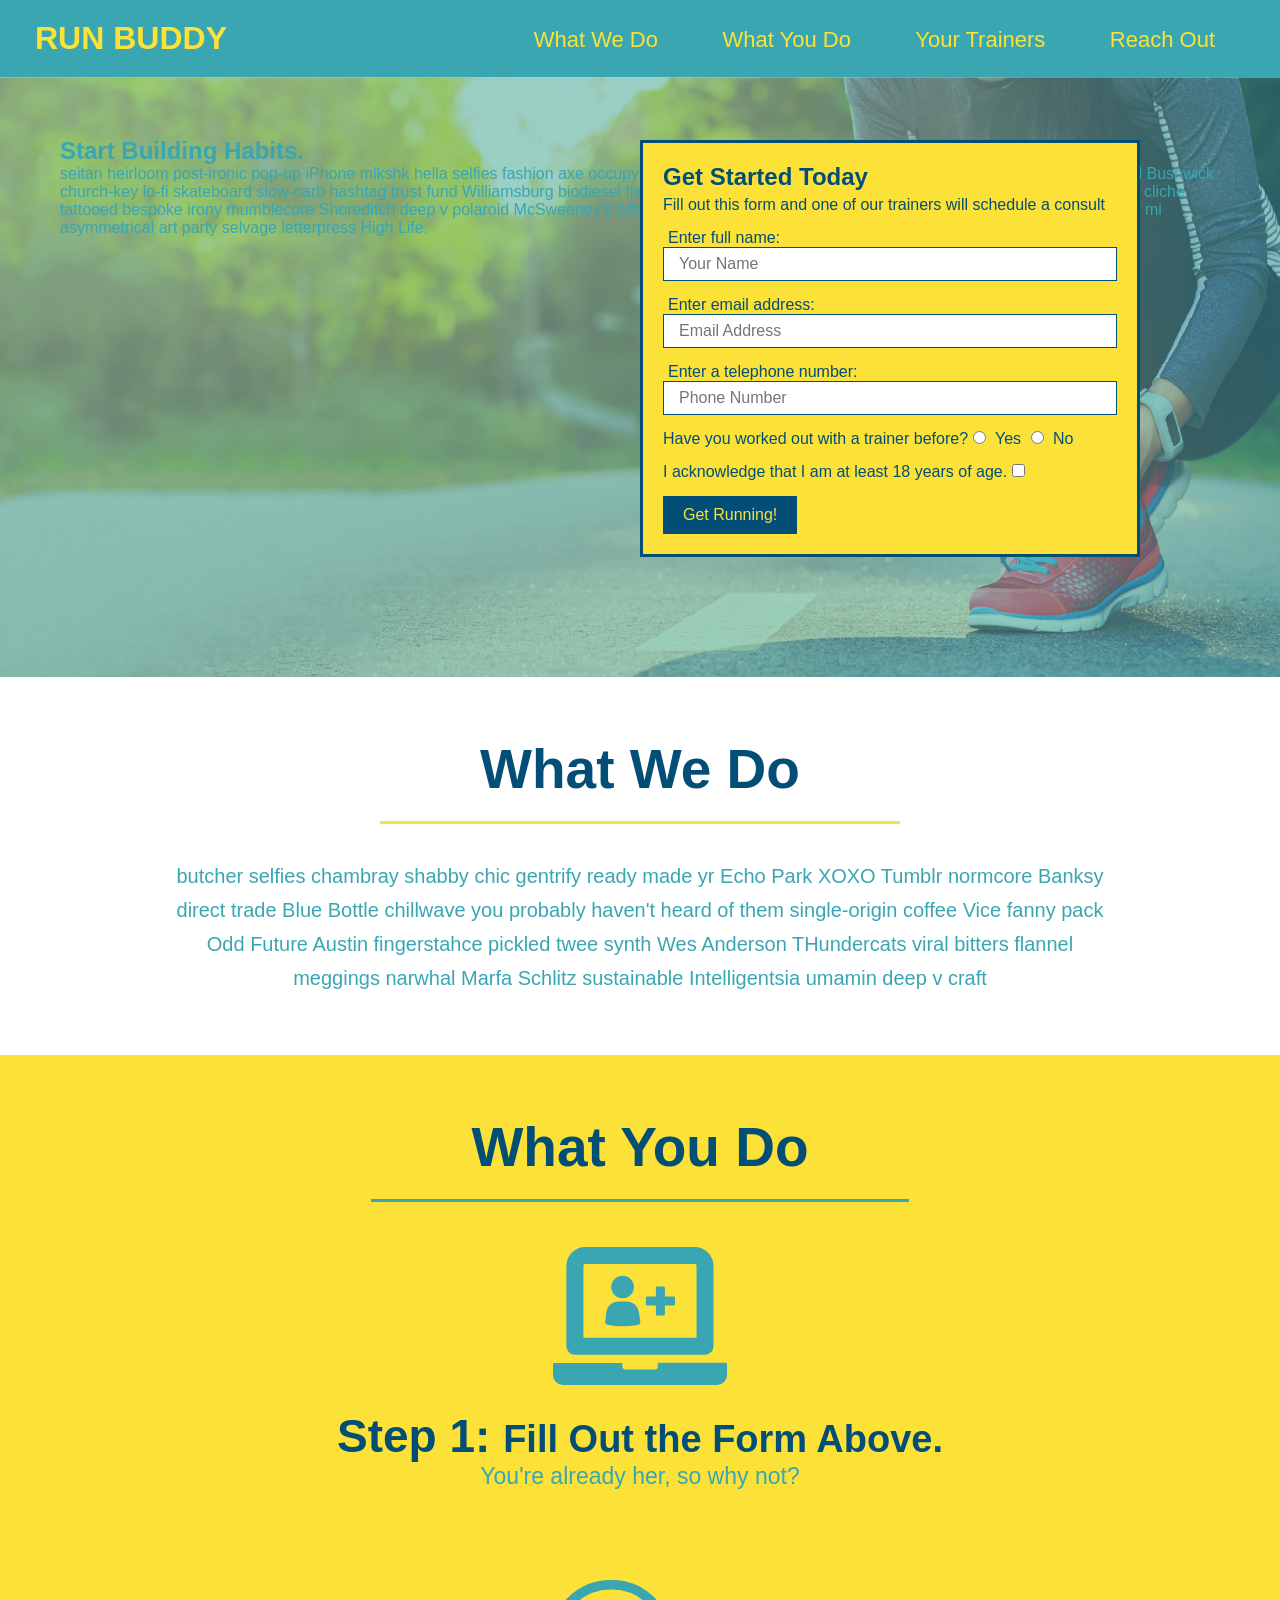
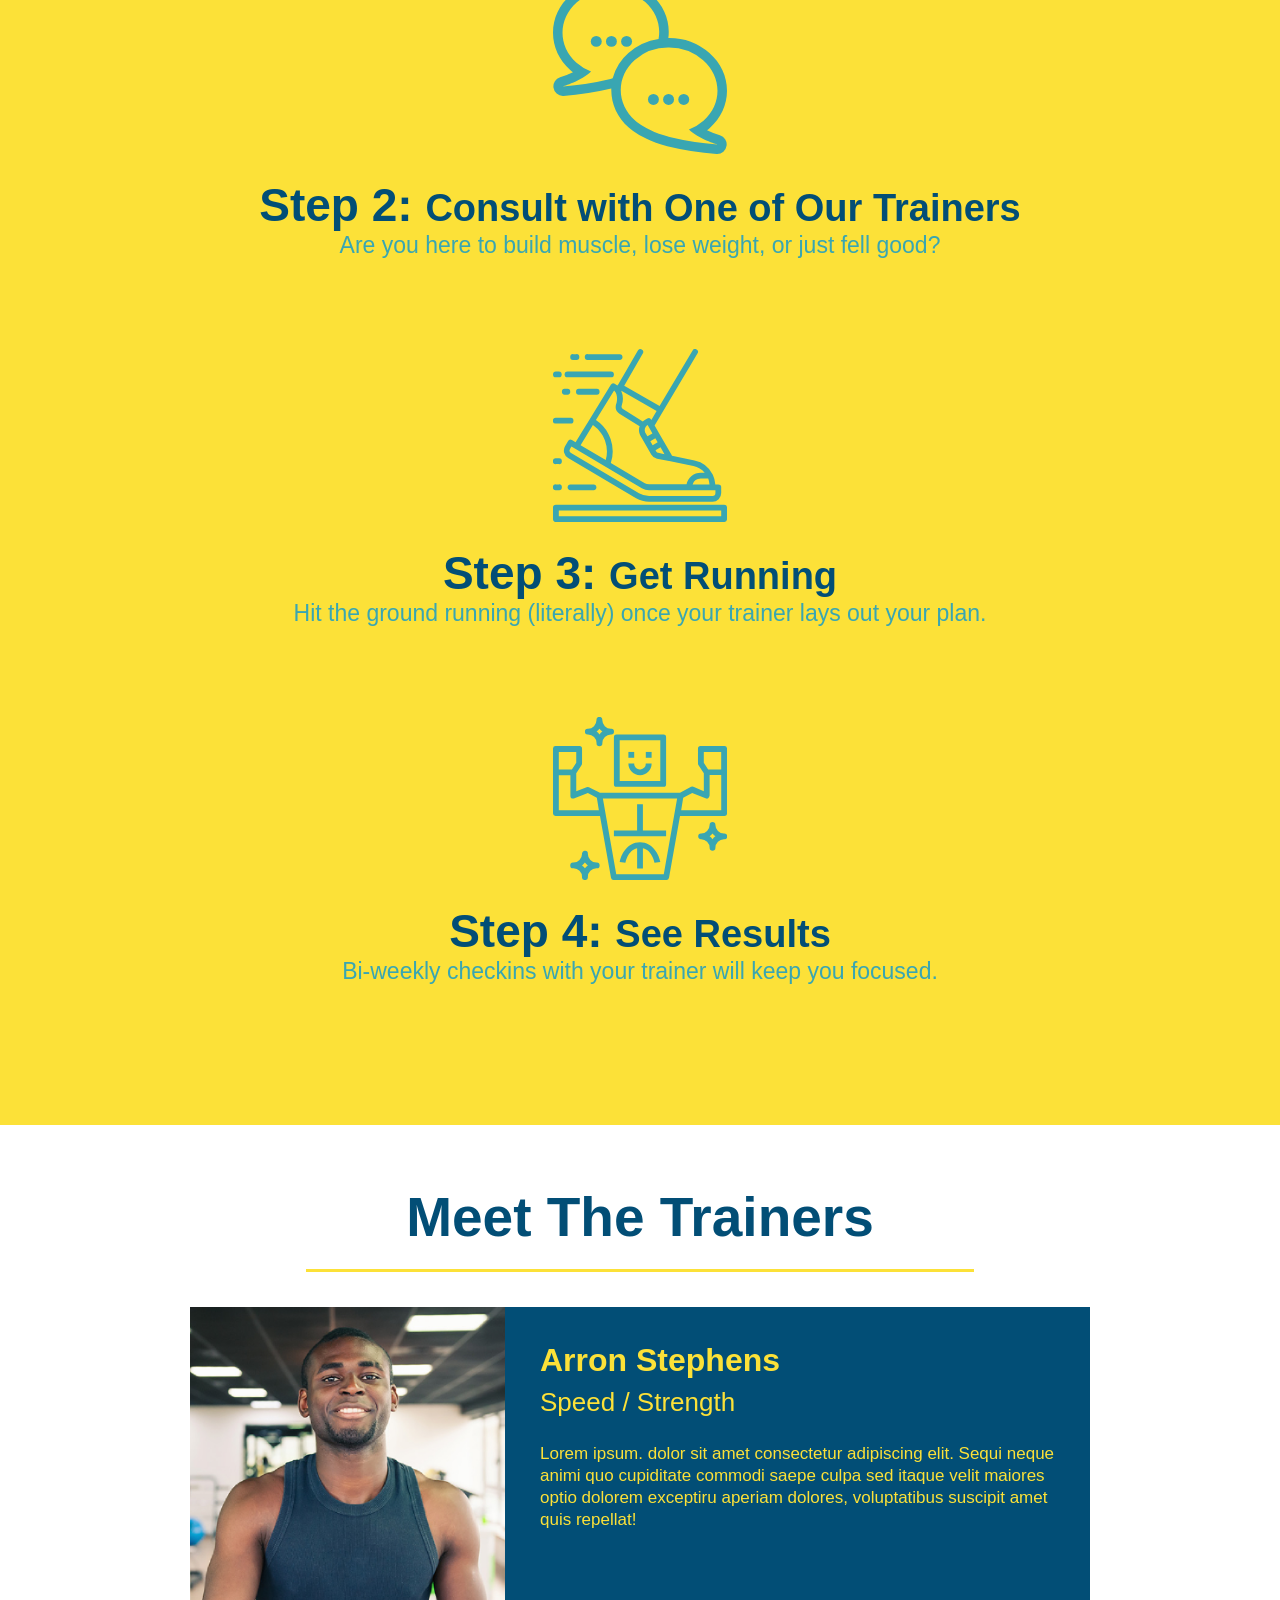
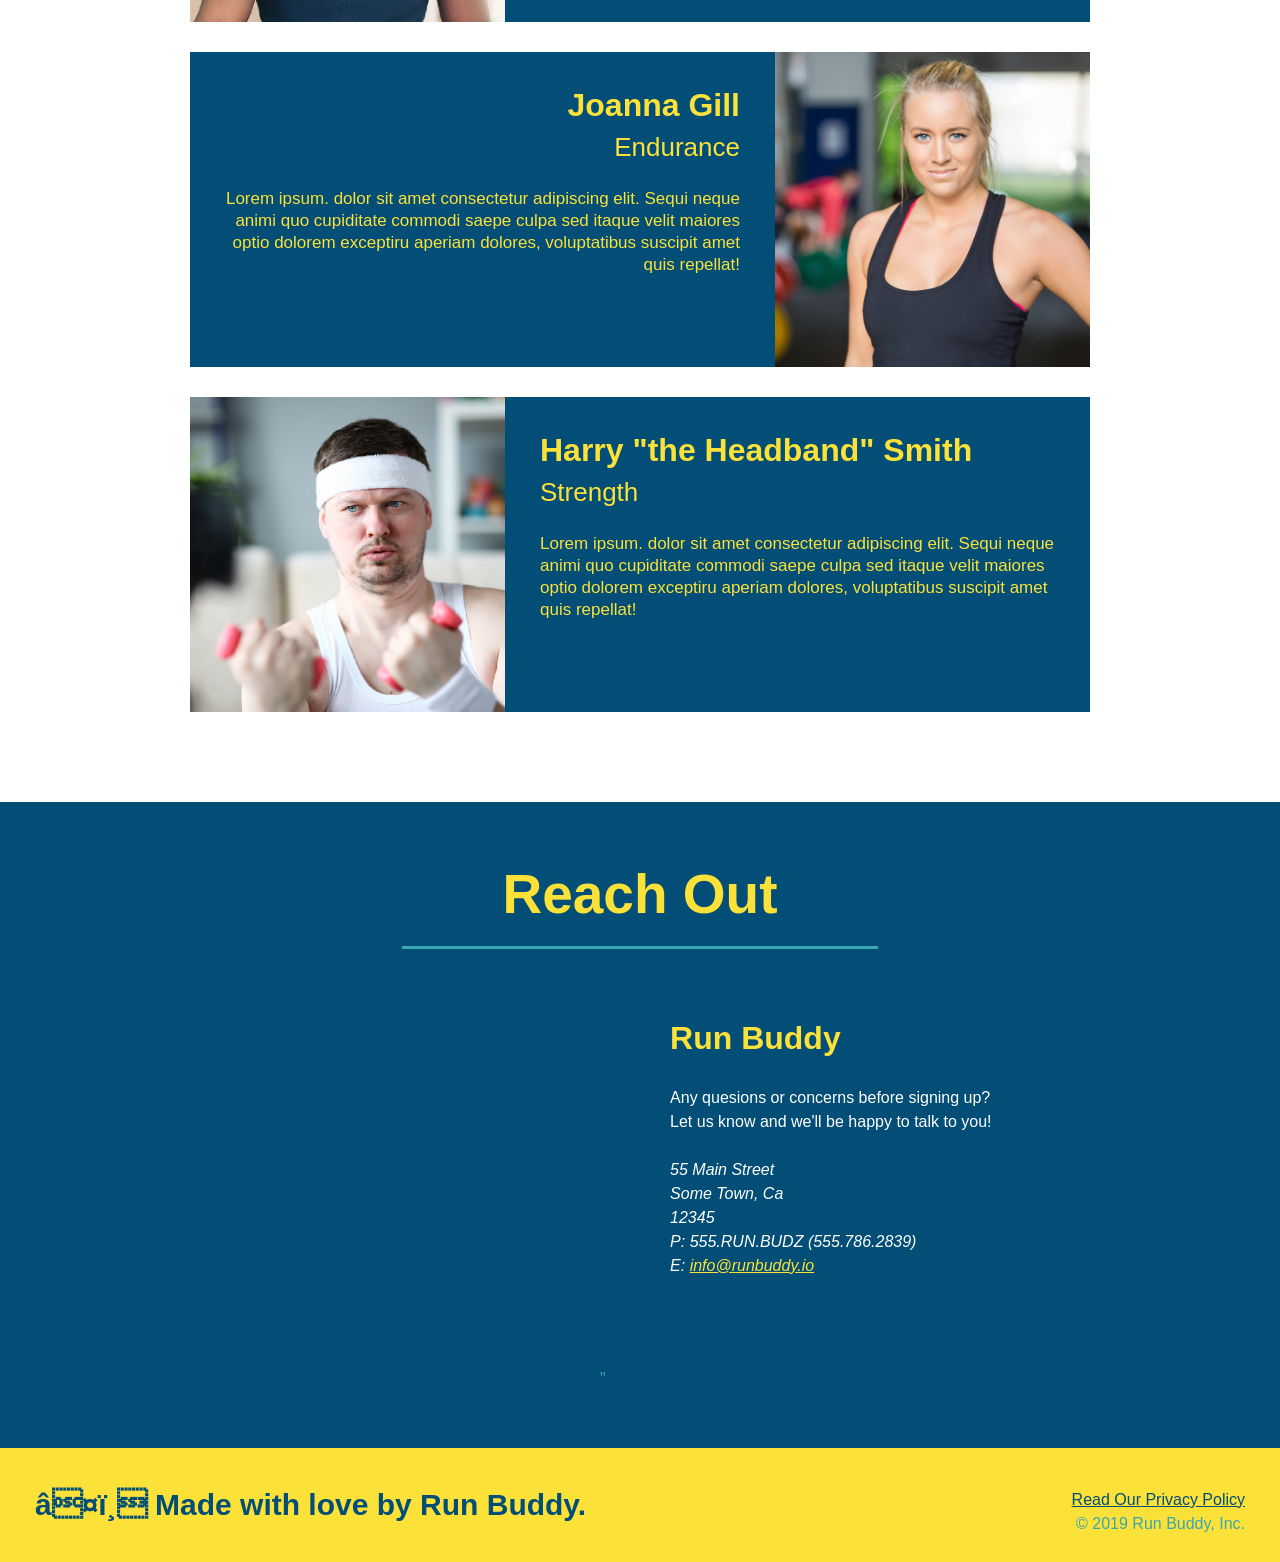
==== index.html @ c1dc0e94 "add content to hero, replace image" ====
<!DOCTYPE html>
<html lang="en">
    <head>
        <meta charset="UTC-8" />
        <title>Run Buddy!</title> 
        <link rel="stylesheet" href="./assets/css/style.css"/>
    </head>
    <body>
        <!-- naviagtion-->
        <header>
            <h1> 
                <a href="/">RUN BUDDY</a>
            </h1>

            <nav>
                <!--Unordered list element-->
                <ul>
                    <!--list item elemnt-->
                    <li>
                        <!--Anchor element-->
                        <a href="#what-we-do">What We Do</a>
                    </li>
                    <li>
                        <a href="#what-you-do">What You Do</a>

                    </li>
                    <li>
                        <a href="#your-trainers">Your Trainers</a>
                    </li>
                    <li>
                        <a href="#reach-out">Reach Out</a>
                    </li>
                </ul>
            </nav>

        </header>    

        <!-- hero/jumbotron-->
        <section class="hero">
            <div class="hero-cta">
                <h2>Start Building Habits.</h2>
                <p>
                    seitan heirloom post-ironic pop-up iPhone mlkshk hella selfies fashion axe occupy readymade put a bird on it messenger bag Wes Anderson Schlitz plaid Bushwick church-key lo-fi skateboard slow-carb hashtag trust fund Williamsburg biodiesel fixie farm-to-table 8-bit banjo XOXO Banksy chillwave bicycle rights retro cliche tattooed bespoke irony mumblecore Shoreditch deep v polaroid McSweeney's bitters cray gentrify tofu Marfa you probably haven't heard of them yr banh mi asymmetrical art party selvage letterpress High Life.
                </p>
            </div>
            <div class="hero-form">
                <h3>Get Started Today</h3>
                <p>Fill out this form and one of our trainers will schedule a consult</p>
                <!-- Add form element-->
            <form>
                <p>
                    <label for="name">Enter full name:</label>
                    <input type="text" placeholder="Your Name" name="name" id="name" class="form-input" />


                    <label for="email">Enter email address:</label>
                    <input type="email" placeholder="Email Address" name="email" id="email" class="form-input" />


                    <label for="phone">Enter a telephone number:</label>
                    <input type="tel" placeholder="Phone Number" name="phone" id="phone" class="form-input" />
                </p>     
                <p>
                    Have you worked out with a trainer before?
                    <input type="radio" name="trainer-confirm" id="trainer-yes" />
                    <label for="trainer-yes">Yes</label>
                    <input type="radio" name="trainer-confirm" id="trainer-no" />
                    <label for="trainer-no">No</label>
                </p>
                <p>
                    I acknowledge that I am at least 18 years of age. 
                    <input type="checkbox" name="acknowledge" id="I-acknowledge" />
                    <label for="I-acknowledge"></label>
                </p>
                <button type="submit">
                    Get Running!
                </button>
            </form>    
            </div>
        </section>
        <!--End Hero--> 

        <!-- "what we do" section-->
        <section id="what-we-do" class="intro">
            <h2 class="section-title primary-border"> What We Do </h2>
            <p> butcher selfies chambray shabby chic gentrify ready made yr Echo Park XOXO Tumblr normcore Banksy direct trade Blue Bottle chillwave you probably haven't heard of them single-origin coffee Vice fanny pack Odd Future Austin fingerstahce pickled twee synth Wes Anderson THundercats viral bitters flannel meggings narwhal Marfa Schlitz sustainable Intelligentsia umamin deep v craft                
            </p>
        </section>
        
        <!-- "what you do" section-->
        <section id="what-you-do" class="steps">
            <h2 class="section-title secondary-border">What You Do</h2>

            <div>
                <!--insert this img element-->
                <img src="./assets/images/step-1.svg" alt="" />
                <h3>Step 1: <span>Fill Out the Form Above.</span></h3>
                <p>You're already her, so why not?</p>
            </div>

            <div>
                <img src="./assets/images/step-2.svg" alt="" />
                <h3>Step 2: <span>Consult with One of Our Trainers</span></h3>
                <p>Are you here to build muscle, lose weight, or just fell good?</p>
            </div>

            <div>
                <img src="./assets/images/step-3.svg" alt="" />
                <h3>Step 3: <span>Get Running</span></h3>
                <p>Hit the ground running (literally) once your trainer lays out your plan.</p>
            </div>

            <div>
                <img src="./assets/images/step-4.svg" alt="" />
                <h3>Step 4: <span>See Results</span></h3>
                <p>Bi-weekly checkins with your trainer will keep you focused.</p>
            </div>
        </section>

        <!-- "meet the trainers" section-->
        <section id="your-trainers" class="trainers">
            <h2 class="section-title primary-border">
                Meet The Trainers
            </h2>
            <!--first trainer bio-->
            <article class="trainer">
                <img src="./assets/images/trainer-1.jpg" alt="Arron Stephens in his workout clothes, ready to pump iron" />
                <div class="trainer-bio text-left">
                    <h3>Arron Stephens</h3>
                    <h4>Speed / Strength</h4>

                    <p>
                        Lorem ipsum. dolor sit amet consectetur adipiscing elit. Sequi neque animi quo cupiditate commodi saepe culpa sed
                        itaque velit maiores optio dolorem exceptiru aperiam dolores, voluptatibus suscipit amet quis repellat!
                    </p>
                </div> 
            </article>
            <!--second trainer bio-->
            <article class="trainer">
                <div class="trainer-bio text-right">
                    <h3>Joanna Gill</h3>
                    <h4>Endurance</h4>
                    <p>
                        Lorem ipsum. dolor sit amet consectetur adipiscing elit. Sequi neque animi quo cupiditate commodi saepe culpa sed 
                        itaque velit maiores optio dolorem exceptiru aperiam dolores, voluptatibus suscipit amet quis repellat!
                    </p> 
                </div>
                <img src="./assets/images/trainer-2.jpg" alt="Joanna Gill Cooling off after a workout" />
            </article>
            <!--third trainer bio-->
            <article class="trainer">
                <img src="./assets/images/trainer-3.jpg" alt="Harry SMith wearing a headband and lifting comically small pick weights" />
                <div class="trainer-bio text-left">
                    <h3>Harry "the Headband" Smith</h3>
                    <h4>Strength</h4>
                    <p>
                        Lorem ipsum. dolor sit amet consectetur adipiscing elit. Sequi neque animi quo cupiditate commodi saepe culpa sed 
                        itaque velit maiores optio dolorem exceptiru aperiam dolores, voluptatibus suscipit amet quis repellat!  
                    </p>
                </div>
            </article>

        </section>

        <!-- "reach out" section -->
        <section id="reach-out" class="contact">
            <h2 class="section-title secondary-border">Reach Out</h2>
            <div class="contact-info">
                <iframe src="https://www.google.com/maps/embed?pb=!1m18!1m12!1m3!1d3505.8533800558325!2d-81.33661068452258!3d28.514058696183167!2m3!1f0!2f0!3f0!3m2!1i1024!2i768!4f13.1!3m3!1m2!1s0x88e764c9f600a601%3A0x66a1d0e58c4017f1!2s4059%20E%20Michigan%20St%2C%20Orlando%2C%20FL%2032812!5e0!3m2!1sen!2sus!4v1655139327140!5m2!1sen!2sus" 
                width="400"
                height="400" 
                style="border:0;" 
                allowfullscreen="" 
                loading="lazy">
                </iframe>"
                
                <div>
                    <h3>Run Buddy</h3>
                    <br />
                     <p>
                     Any quesions or concerns before signing up?
                     <br />
                        Let us know and we'll be happy to talk to you!
                    </p>
                    <br />

                 <address>
                        55 Main Street <br/>
                        Some Town, Ca <br/>
                        12345 <br/>
                        P: 555.RUN.BUDZ (555.786.2839)<br/>
                        E: <a id="send-email" href="mailto:infor@runbuddy.io">info@runbuddy.io</a>
                 </address>
                 
                 </div>
                
            </div>
        </section>

        <!-- footer -->
        <footer>
            <h2>❤️ Made with love by Run Buddy.  </h2>
            <div>
                <a href="./privacy-policy.html">Read Our Privacy Policy</a><br />
                &copy; 2019 Run Buddy, Inc. 
            </div>
        </footer>
    </body>
</html>
---- assets/css/style.css ----
* {
    margin: 0;
    padding: 0;
    box-sizing: border-box;
}

body {
    font-family: helvetica, arial, sans-serif;
    color: #39a6b2;
}

header {
    padding: 20px 35px;
    background-color: #39a6b2;
}

header h1 {
    font-weight: bold
    font-size: 36px
    color: #fce138;
    margin: 0;
    display: inline;
}

header a {
    color: #fce138;
    text-decoration: none;
}

header nav {
    float: right;
    margin: 7px 0;
}

header nav ul li {
    display: inline
}

header nav ul li a {
    margin: 0 30px;
    font-weight: lighter;
    font-size: 22px;
}

footer {
    background: #fce138;
    width: 100%;
    padding: 40px 35px;
}

footer h2 {
    display: inline;
    color: #024e76;
    font-size: 30px;
    margin: 0;
}

footer div {
    float: right;
    line-height: 1.5;
    text-align: right;
}

footer a {
    color: #024e76;
}

section {
    padding: 60px;
}

/* Hero Style Start */
.hero {
    background-image: url('../images/hero-bg.jpg');
    height: 600px;
    background-size: cover;
    background-position: center;
    position: relative;
}
/* Hero Style End */ 

/* Hero Form Start */
.hero-form {
    color: #024e76;
    background-color: #fce138;
    padding: 20px; 
    width: 500px;
    border-style: solid;
    border-width: 3px;
    border-color: #024e76;
    position: absolute;
    bottom: 120px;
    right: 140px; 
}

.hero-form h3  {
    font-size: 24px;
    margin: 0;
}

.hero-form p { 
    margin: 5px 0 15px 0;
}

.form-input {
    border: 1px solid #024e76;
    display: block;
    padding: 7px 15px;
    font-size: 16px;
    color: #024e76;
    width: 100%;
    margin-bottom: 15px;
}

.hero-form label {
    margin: 0 5px;
}

.hero-form button {
    color: #fce138;
    background-color: #024e76;
    border: none;
    padding: 10px 20px;
    font-size: 16px;
}

/*Hero Form End */

.intro {
    text-align: center;
}

.section-title {
    font-size: 55px;
    color: #024e76;
    margin-bottom: 35px;
    padding: 0 100px 20px 100px;
    display: inline-block;
    border-bottom: 3px solid;
}

.primary-border {
    border-color: #fce138;
}

.secondary-border {
    border-color:#39a6b2;
}


.intro p {
    line-height: 1.7;
    color: #39a6b2;
    width: 80%;
    font-size:20px;
    margin: 0 auto;
}

.steps {
    text-align: center;
    background: #fce138;
}

.steps div {
    margin-bottom:80px;
}

.steps img {
    width: 15%;
    margin: 10px 0;
}

.steps h3{
    color: #024e76;
    font-size: 46px;
    margin-top: 10px;
}

.steps p{
    color: #39a6b2;
    font-size: 23px; 
}

.steps span {
    font-size: 38px;
}

.trainers{
    text-align: center;
}

.trainer {
    width: 900px;
    margin: 0 auto 30px auto;
    background: #024e76;
    color: #fce138;
    overflow: auto;
}

.trainer img {
    width: 35%;
    float: left;
}

.trainer-bio {
    padding: 35px;
    float:left;
    width: 65%;
}

.text-left {
    text-align: left;
}

.text-right {
    text-align: right;
}

.trainer-bio h3 {
    font-size: 32px;
    margin-bottom: 8px;
}
.trainer-bio h4 {
    font-weight: lighter;
    font-size: 26px;
    margin-bottom: 25px;
}

.trainer-bio p {
    font-size: 17px;
    line-height: 1.3; 
}

.contact {
    background:#024e76;
    text-align: center;
}

.contact h2 {
    color: #fce138;
}

.contact-info iframe {
    width: 400px;
    height: 400px;
}

.contact-info div {
    width: 410px;
    display: inline-block;
    vertical-align: top;
    text-align: left;
    margin: 30px 0 0 60px;
    color: white;
    line-height: 1.5;
}

.contact-info h3 {
    color: #fce138;
    font-size: 32px;

}

#send-email {
    color: #fce138;
}
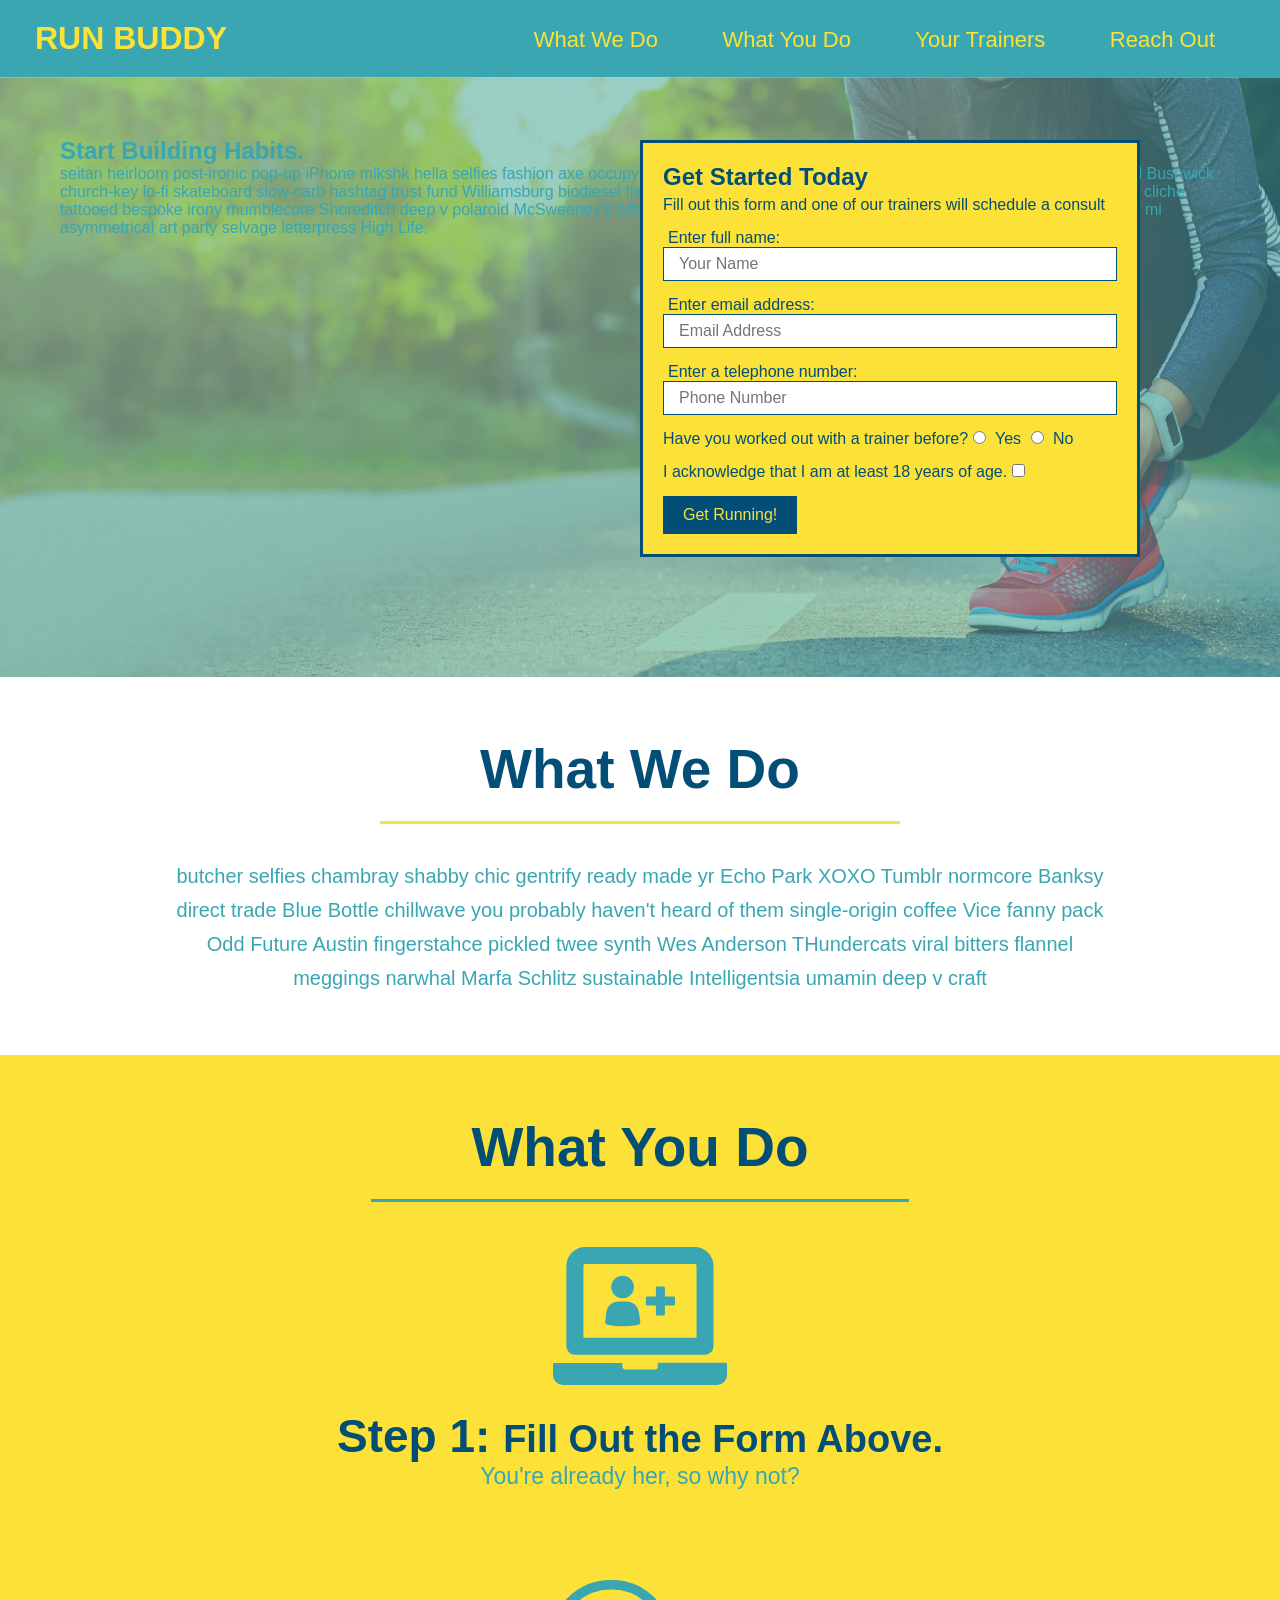
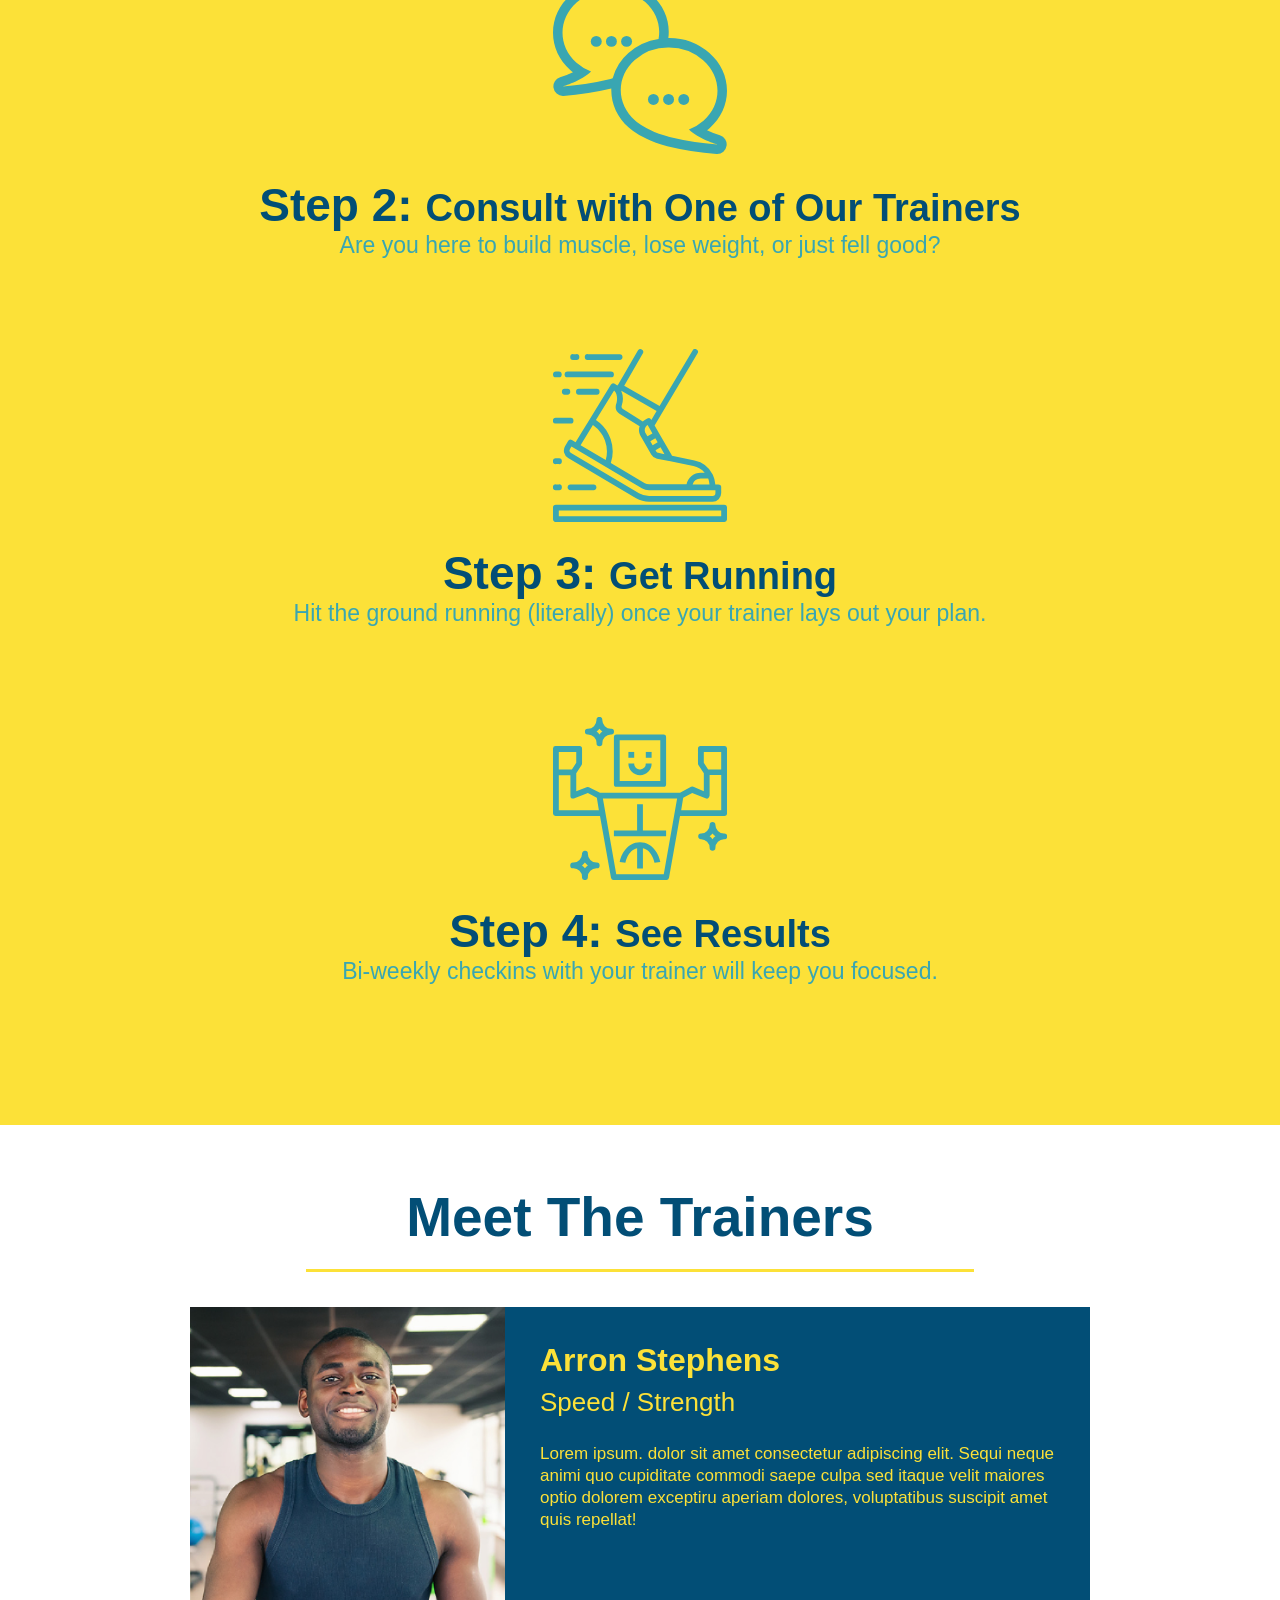
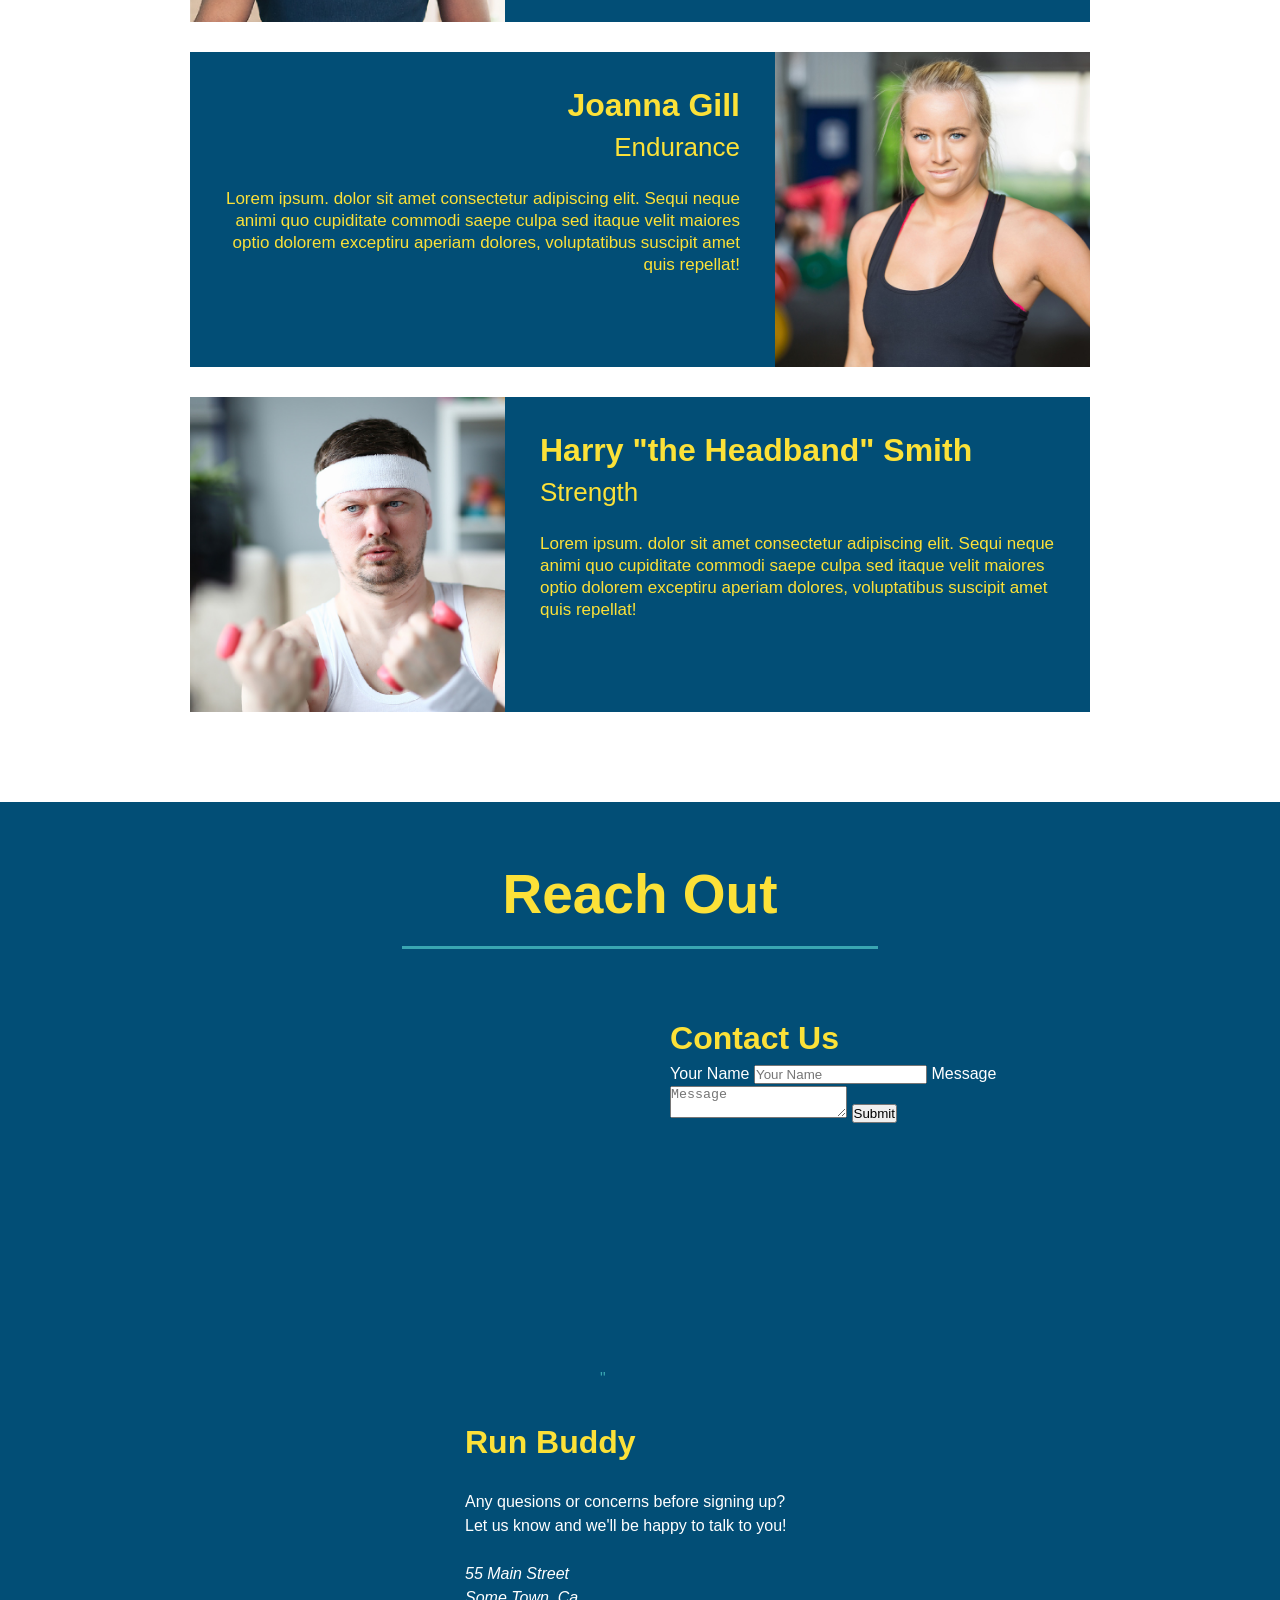
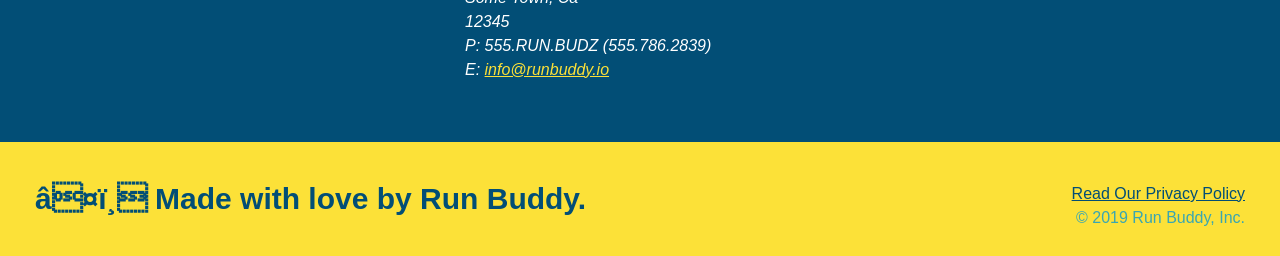
==== commit d78ed362: "add contact form" ====
--- a/index.html
+++ b/index.html
@@ -174,6 +174,19 @@
                 loading="lazy">
                 </iframe>"
                 
+                <div class="contact form">
+                    <h3>Contact Us</h3>
+                    <form>
+                        <label for="contact-name">Your Name</label>
+                        <input type="text" id="contact-name" placeholder="Your Name" />
+
+                        <label for="contact-message">Message</label>
+                        <textarea id=" contact-message" placeholder="Message"></textarea>
+
+                        <button type="submit">Submit</button>
+                        
+                    </form>
+                </div>
                 <div>
                     <h3>Run Buddy</h3>
                     <br />
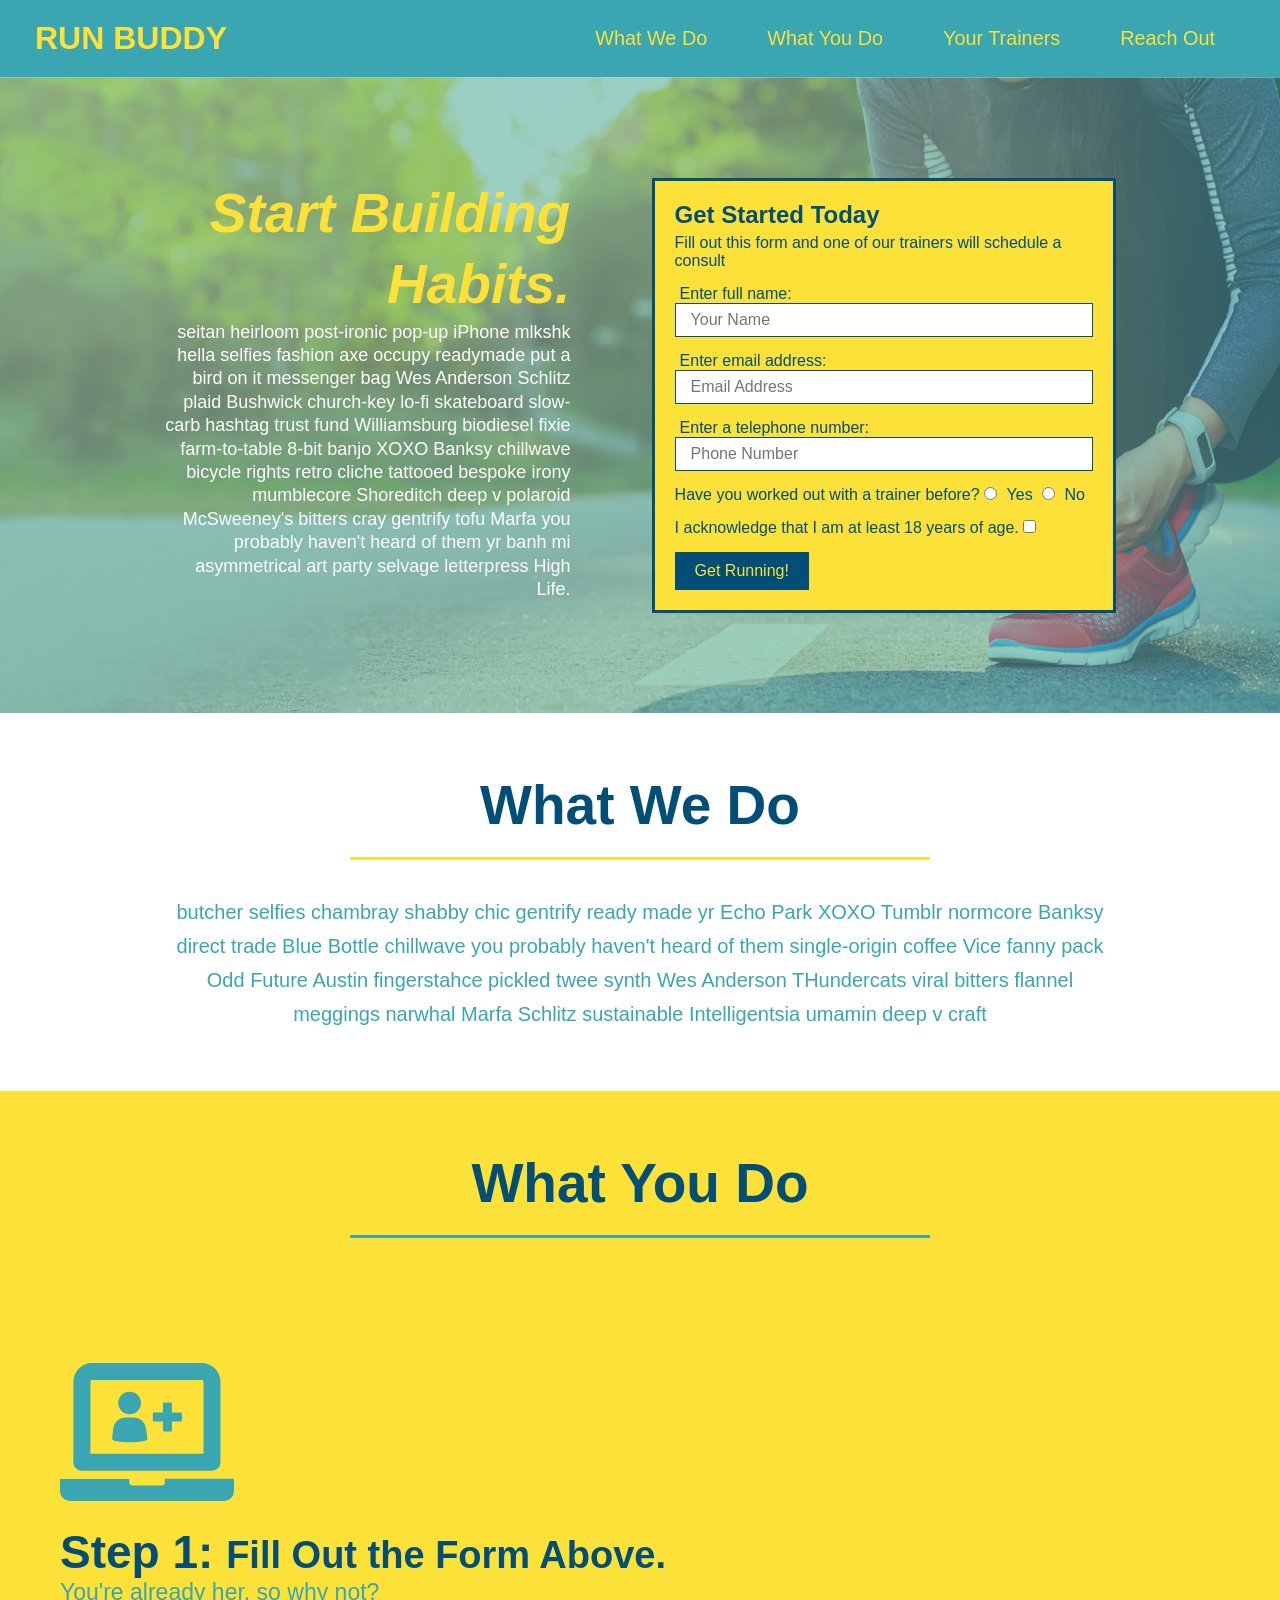
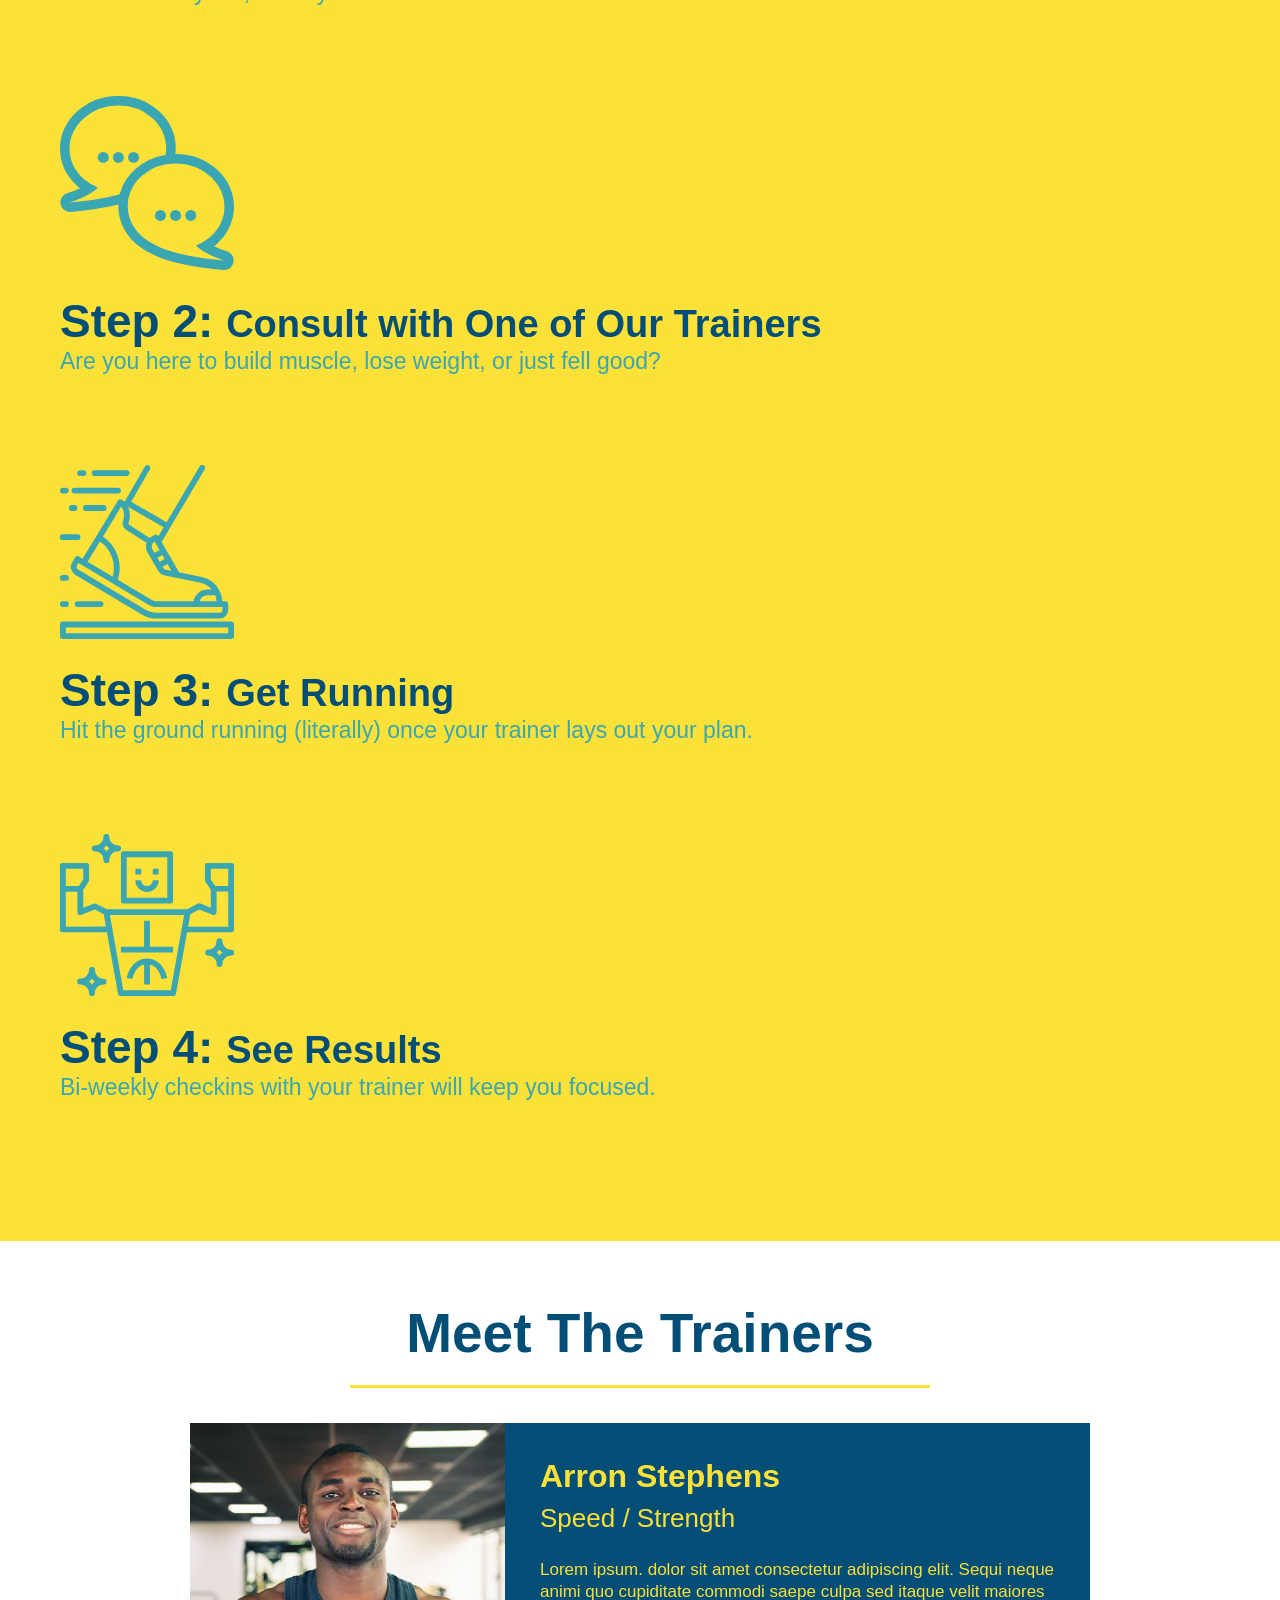
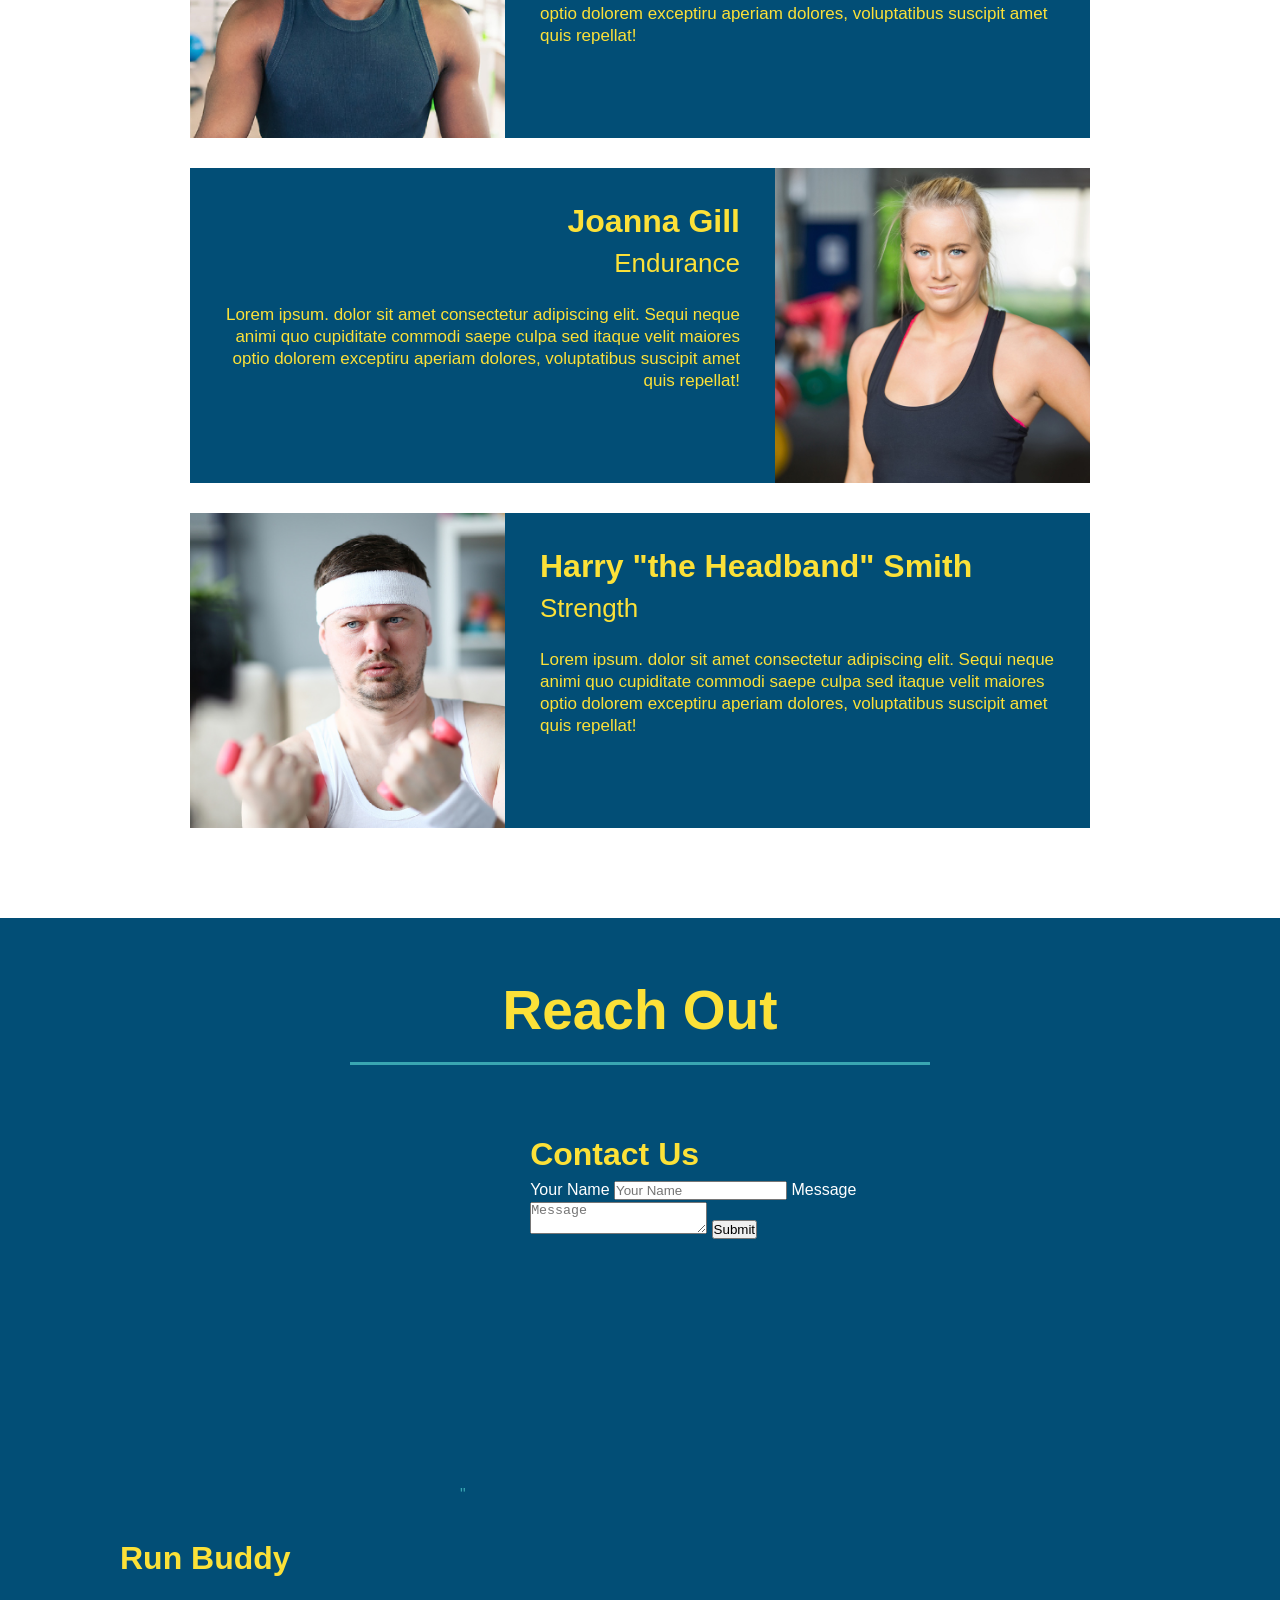
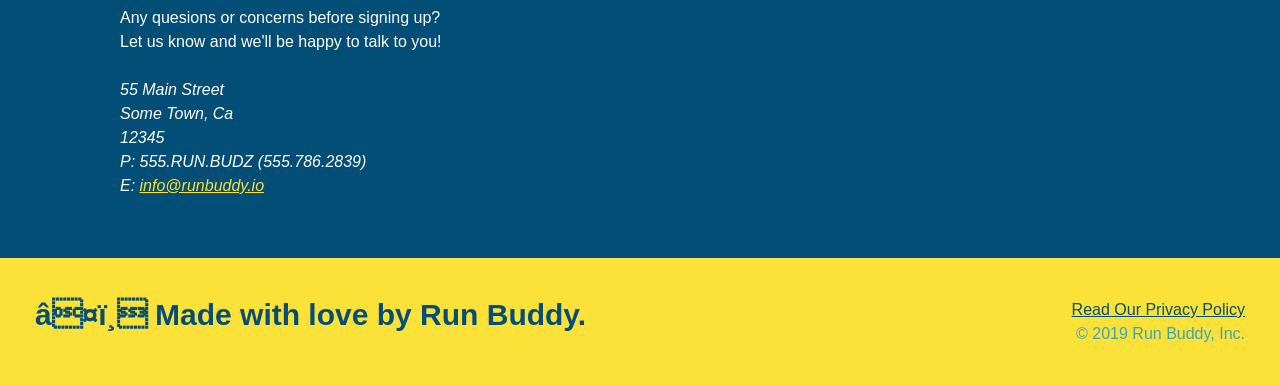
==== commit 81927bfc: "added flexrow class to sections" ====
--- a/index.html
+++ b/index.html
@@ -82,15 +82,25 @@
 
         <!-- "what we do" section-->
         <section id="what-we-do" class="intro">
-            <h2 class="section-title primary-border"> What We Do </h2>
-            <p> butcher selfies chambray shabby chic gentrify ready made yr Echo Park XOXO Tumblr normcore Banksy direct trade Blue Bottle chillwave you probably haven't heard of them single-origin coffee Vice fanny pack Odd Future Austin fingerstahce pickled twee synth Wes Anderson THundercats viral bitters flannel meggings narwhal Marfa Schlitz sustainable Intelligentsia umamin deep v craft                
-            </p>
+            <div class="flex-row">
+                <h2 class="section-title primary-border">
+                    What We Do 
+                </h2>
+            </div> 
+            <div class="flex-row">  
+                <p>
+                     butcher selfies chambray shabby chic gentrify ready made yr Echo Park XOXO Tumblr normcore Banksy direct trade Blue Bottle chillwave you probably haven't heard of them single-origin coffee Vice fanny pack Odd Future Austin fingerstahce pickled twee synth Wes Anderson THundercats viral bitters flannel meggings narwhal Marfa Schlitz sustainable Intelligentsia umamin deep v craft                
+                </p>
+            </div>    
         </section>
         
         <!-- "what you do" section-->
         <section id="what-you-do" class="steps">
-            <h2 class="section-title secondary-border">What You Do</h2>
-
+            <div class="flex-row">
+                <h2 class="section-title secondary-border">
+                    What You Do
+                </h2>
+            </div>
             <div>
                 <!--insert this img element-->
                 <img src="./assets/images/step-1.svg" alt="" />
@@ -119,9 +129,11 @@
 
         <!-- "meet the trainers" section-->
         <section id="your-trainers" class="trainers">
-            <h2 class="section-title primary-border">
-                Meet The Trainers
-            </h2>
+            <div class="flex-row">
+                <h2 class="section-title primary-border">
+                    Meet The Trainers
+                </h2>
+            </div>    
             <!--first trainer bio-->
             <article class="trainer">
                 <img src="./assets/images/trainer-1.jpg" alt="Arron Stephens in his workout clothes, ready to pump iron" />
@@ -164,7 +176,12 @@
 
         <!-- "reach out" section -->
         <section id="reach-out" class="contact">
-            <h2 class="section-title secondary-border">Reach Out</h2>
+            <div class="flex-row">
+                <h2 class="section-title secondary-border">
+                    Reach Out
+                </h2>
+            </div>
+
             <div class="contact-info">
                 <iframe src="https://www.google.com/maps/embed?pb=!1m18!1m12!1m3!1d3505.8533800558325!2d-81.33661068452258!3d28.514058696183167!2m3!1f0!2f0!3f0!3m2!1i1024!2i768!4f13.1!3m3!1m2!1s0x88e764c9f600a601%3A0x66a1d0e58c4017f1!2s4059%20E%20Michigan%20St%2C%20Orlando%2C%20FL%2032812!5e0!3m2!1sen!2sus!4v1655139327140!5m2!1sen!2sus" 
                 width="400"
--- a/assets/css/style.css
+++ b/assets/css/style.css
@@ -12,6 +12,9 @@
 header {
     padding: 20px 35px;
     background-color: #39a6b2;
+    display: flex;
+    justify-content: space-between;
+    flex-wrap: wrap;
 }
 
 header h1 {
@@ -19,7 +22,6 @@
     font-size: 36px
     color: #fce138;
     margin: 0;
-    display: inline;
 }
 
 header a {
@@ -28,35 +30,39 @@
 }
 
 header nav {
-    float: right;
     margin: 7px 0;
 }
 
-header nav ul li {
-    display: inline
+header nav ul  {
+    display: flex;
+    flex-wrap: wrap;
+    justify-content: space-between;
+    align-items: center;
+    list-style: none;
 }
 
 header nav ul li a {
     margin: 0 30px;
     font-weight: lighter;
-    font-size: 22px;
+    font-size: 1.55vw;
 }
 
 footer {
+    display: flex;
+    justify-content: space-between;
+    flex-wrap: wrap;
     background: #fce138;
     width: 100%;
     padding: 40px 35px;
 }
 
 footer h2 {
-    display: inline;
     color: #024e76;
     font-size: 30px;
     margin: 0;
 }
 
 footer div {
-    float: right;
     line-height: 1.5;
     text-align: right;
 }
@@ -72,25 +78,41 @@
 /* Hero Style Start */
 .hero {
     background-image: url('../images/hero-bg.jpg');
-    height: 600px;
     background-size: cover;
     background-position: center;
-    position: relative;
+    display: flex;
+    justify-content: center;
+    flex-wrap: wrap;
 }
 /* Hero Style End */ 
+
+/* Hero CTA Start */
+.hero-cta {
+    width: 35%;
+    text-align: right;
+    margin: 3.5%;
+    color: #fff;
+    font-size: 18px;
+    line-height: 1.3;
+}
+
+.hero-cta h2 {
+    font-style: italic;
+    font-size: 55px;
+    color: #fce138;
+}
+/* Hero CTA End */
 
 /* Hero Form Start */
 .hero-form {
     color: #024e76;
     background-color: #fce138;
     padding: 20px; 
-    width: 500px;
     border-style: solid;
     border-width: 3px;
     border-color: #024e76;
-    position: absolute;
-    bottom: 120px;
-    right: 140px; 
+    width: 40%;
+    margin: 3.5%;
 }
 
 .hero-form h3  {
@@ -127,16 +149,17 @@
 /*Hero Form End */
 
 .intro {
-    text-align: center;
-}
+}
+   
 
 .section-title {
     font-size: 55px;
     color: #024e76;
-    margin-bottom: 35px;
-    padding: 0 100px 20px 100px;
-    display: inline-block;
     border-bottom: 3px solid;
+    padding-bottom: 20px;
+    text-align: center;
+    margin: 0 auto 35px auto;
+    width: 50%
 }
 
 .primary-border {
@@ -154,10 +177,10 @@
     width: 80%;
     font-size:20px;
     margin: 0 auto;
+    text-align: center;
 }
 
 .steps {
-    text-align: center;
     background: #fce138;
 }
 
@@ -186,7 +209,6 @@
 }
 
 .trainers{
-    text-align: center;
 }
 
 .trainer {
@@ -233,7 +255,6 @@
 
 .contact {
     background:#024e76;
-    text-align: center;
 }
 
 .contact h2 {
@@ -263,4 +284,8 @@
 
 #send-email {
     color: #fce138;
+}
+
+.flex-row {
+    display: flex;
 }
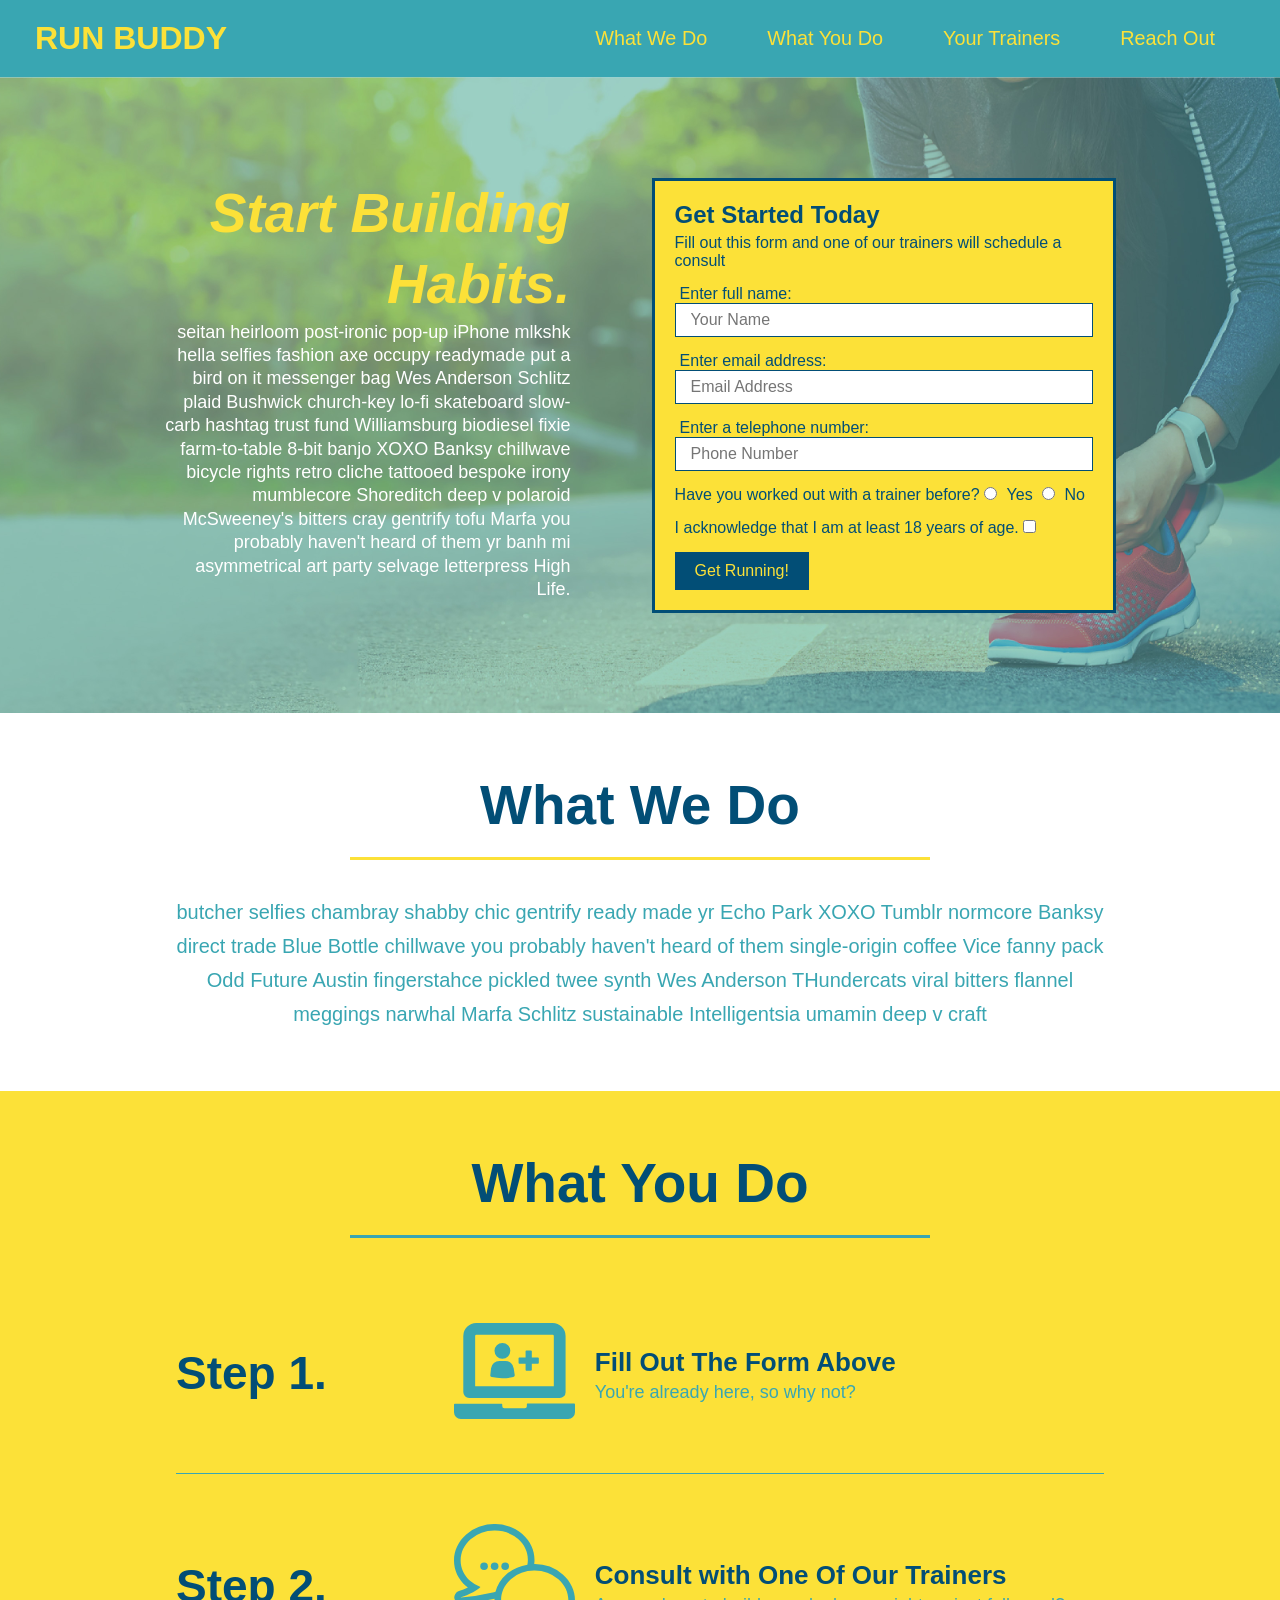
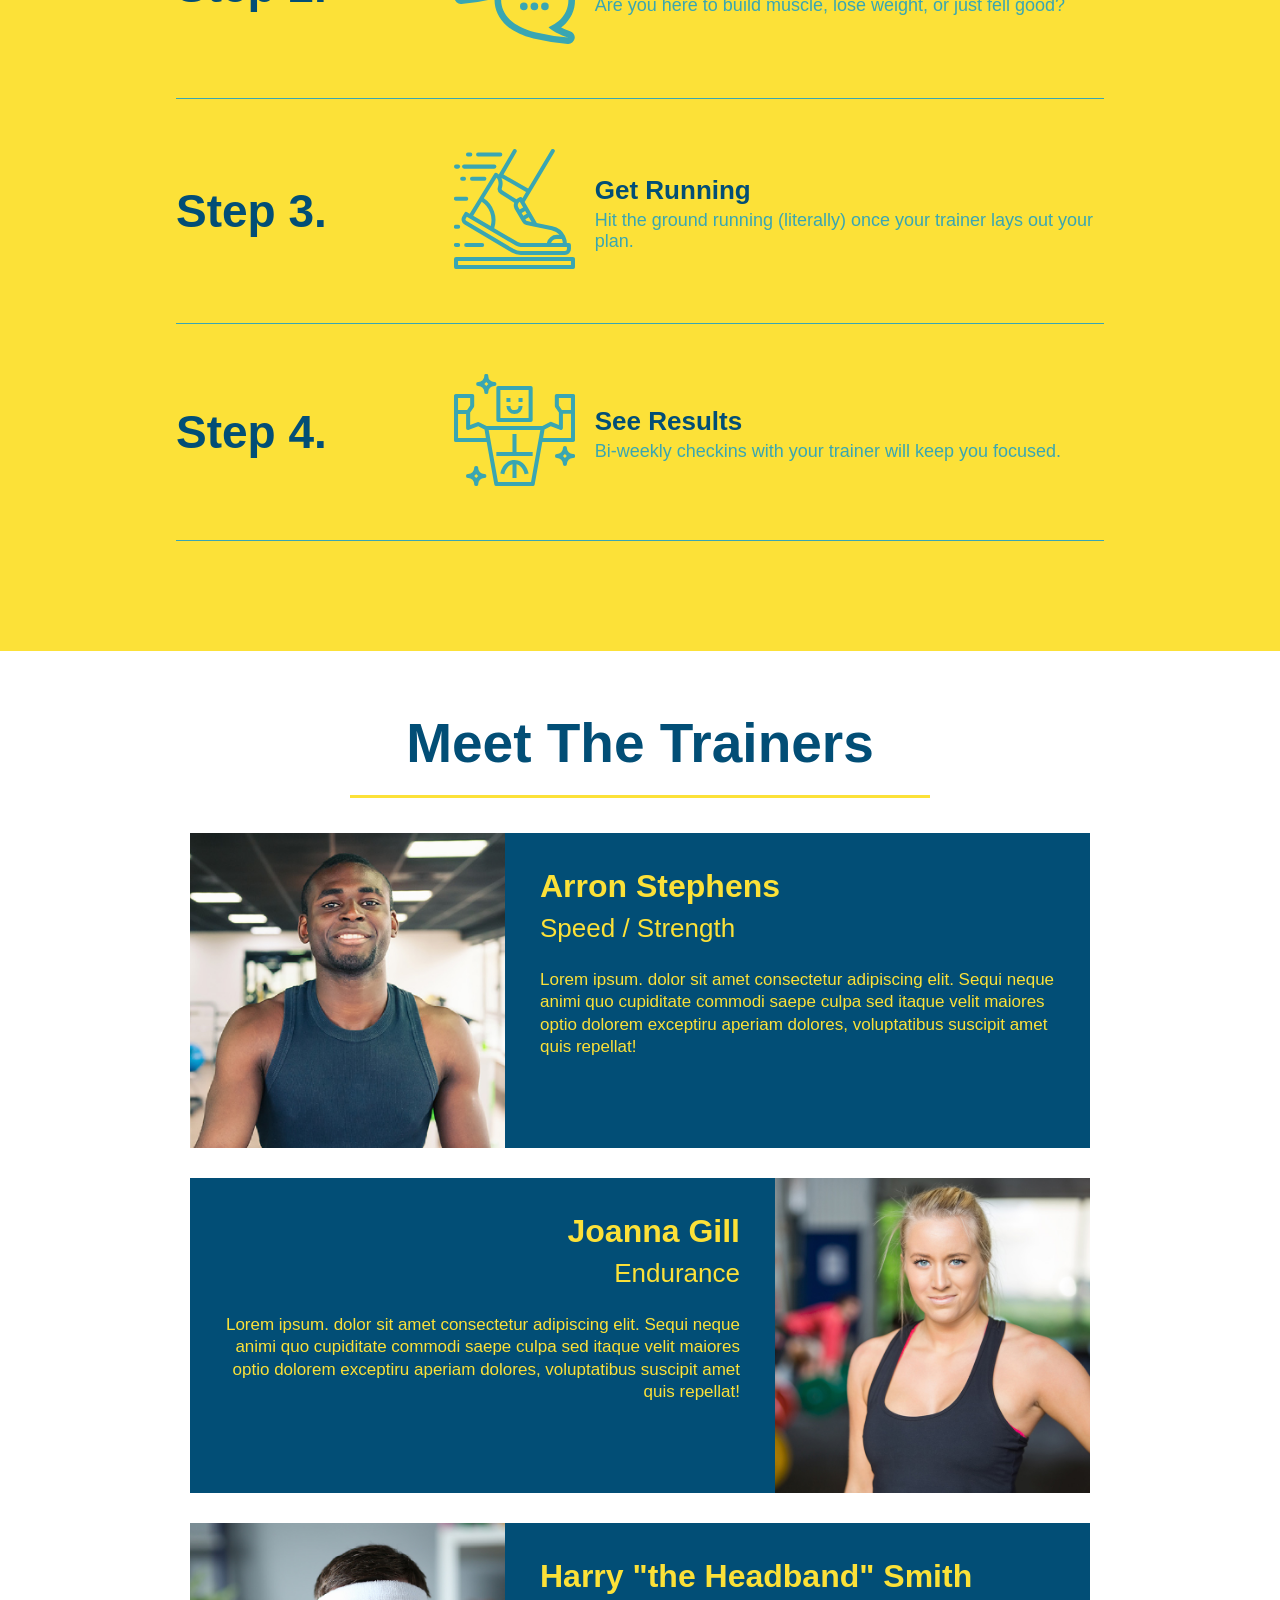
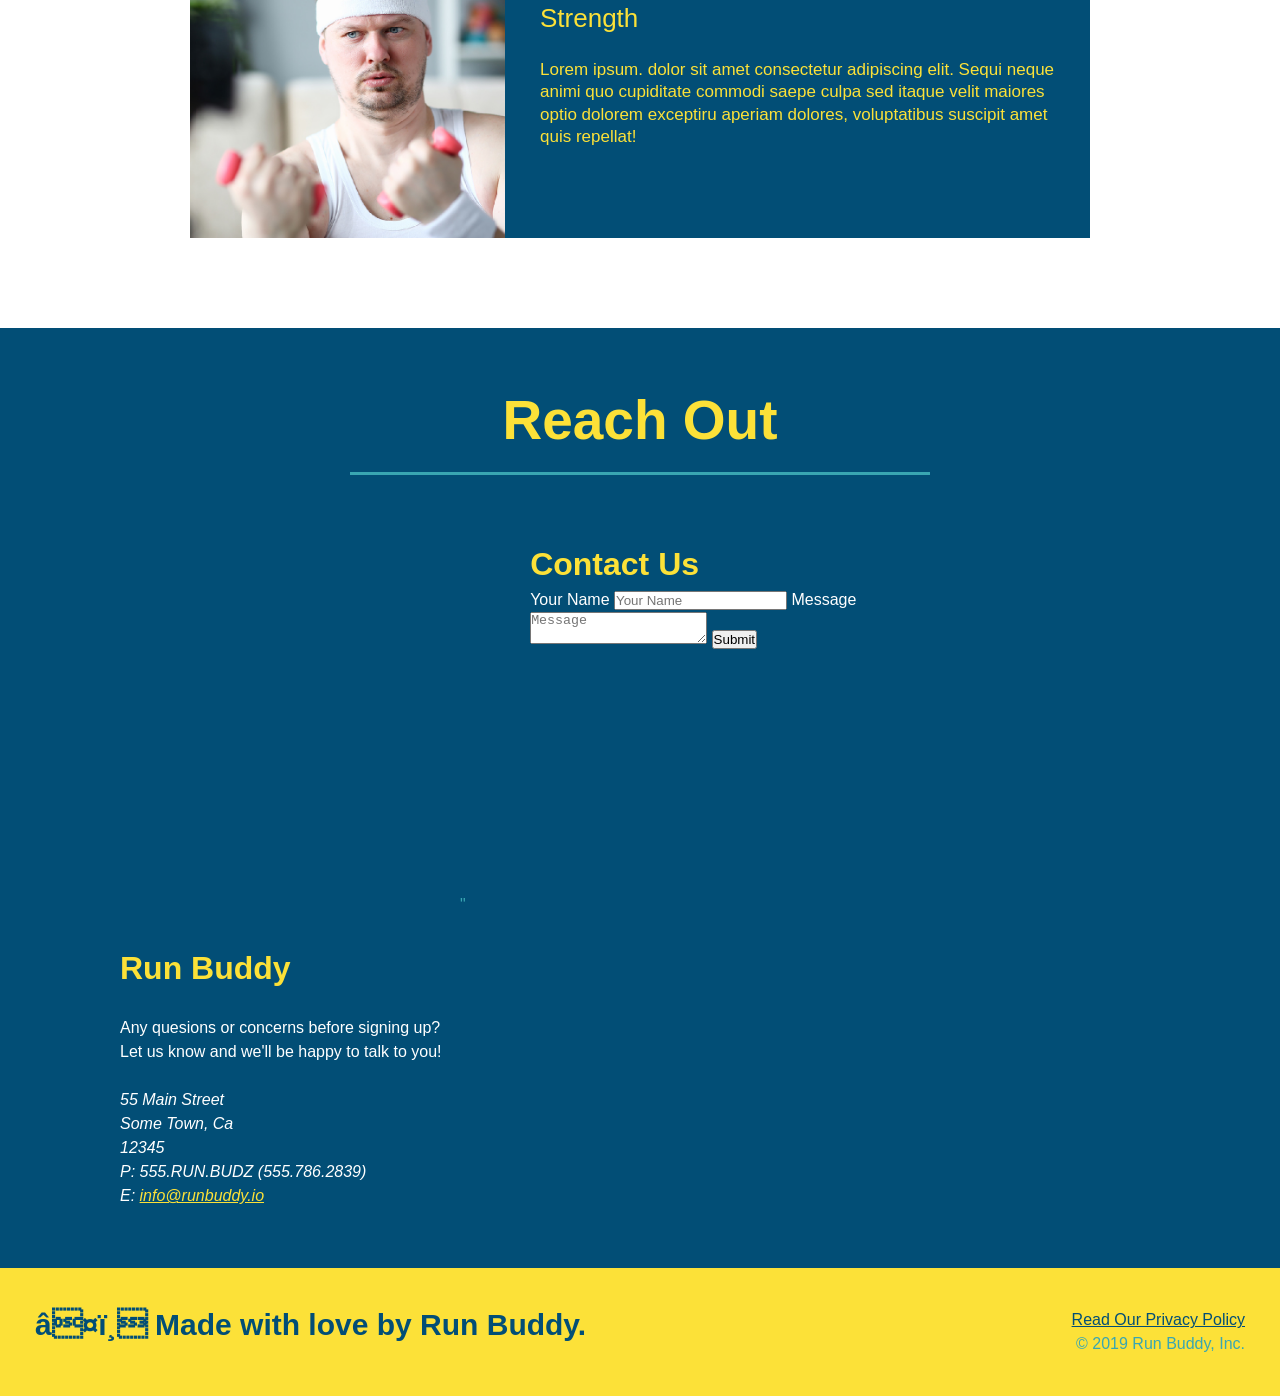
==== commit 7d7170ea: "add flexbox to the steps" ====
--- a/index.html
+++ b/index.html
@@ -101,29 +101,56 @@
                     What You Do
                 </h2>
             </div>
-            <div>
-                <!--insert this img element-->
-                <img src="./assets/images/step-1.svg" alt="" />
-                <h3>Step 1: <span>Fill Out the Form Above.</span></h3>
-                <p>You're already her, so why not?</p>
-            </div>
-
-            <div>
-                <img src="./assets/images/step-2.svg" alt="" />
-                <h3>Step 2: <span>Consult with One of Our Trainers</span></h3>
-                <p>Are you here to build muscle, lose weight, or just fell good?</p>
-            </div>
-
-            <div>
-                <img src="./assets/images/step-3.svg" alt="" />
-                <h3>Step 3: <span>Get Running</span></h3>
-                <p>Hit the ground running (literally) once your trainer lays out your plan.</p>
-            </div>
-
-            <div>
-                <img src="./assets/images/step-4.svg" alt="" />
-                <h3>Step 4: <span>See Results</span></h3>
-                <p>Bi-weekly checkins with your trainer will keep you focused.</p>
+            <div class="step">
+                <h3> Step 1.</h3>
+                <div class="step-info">
+                    <div class="step-img">
+                        <img src="./assets/images/step-1.svg" alt="" />
+                    </div>    
+                    <div class="step-text">
+                        <h4>Fill Out The Form Above</h4>
+                        <p>You're already here, so why not?</p>
+                    </div>
+                </div>    
+            </div>
+
+            <div class="step">
+                <h3>Step 2.</h3>
+                <div class="step-info">
+                    <div class="step-img">
+                        <img src="./assets/images/step-2.svg" alt="" />
+                    </div>
+                    <div class="step-text">    
+                        <h4>Consult with One Of Our Trainers</h4>
+                        <p>Are you here to build muscle, lose weight, or just fell good?</p>
+                    </div>
+                </div>        
+            </div>
+
+            <div class="step">
+                <h3>Step 3.</h3>
+                <div class="step-info">
+                    <div class="step-img">
+                        <img src="./assets/images/step-3.svg" alt="" />
+                    </div>
+                    <div class="step-text">
+                        <h4>Get Running</h4>
+                        <p>Hit the ground running (literally) once your trainer lays out your plan.</p>
+                    </div>
+                </div>
+            </div>
+
+            <div class="step">
+                <h3>Step 4.</h3>
+                <div class="step-info">
+                    <div class="step-img">
+                        <img src="./assets/images/step-4.svg" alt="" />
+                    </div>
+                    <div class="step-text">
+                        <h4>See Results</h4>
+                        <p>Bi-weekly checkins with your trainer will keep you focused.</p>
+                    </div>
+                </div>
             </div>
         </section>
 
--- a/assets/css/style.css
+++ b/assets/css/style.css
@@ -184,29 +184,56 @@
     background: #fce138;
 }
 
-.steps div {
-    margin-bottom:80px;
-}
-
-.steps img {
-    width: 15%;
-    margin: 10px 0;
-}
-
-.steps h3{
+
+.step {
+    margin: 50px auto;
+    padding-bottom: 50px;
+    width: 80%;
+    border-bottom: 1px solid #39a6b2;
+    display: flex;
+    flex-wrap: wrap;
+    align-items: center;
+    justify-content: space-between;
+}
+
+
+.step h3 {
     color: #024e76;
     font-size: 46px;
-    margin-top: 10px;
-}
-
-.steps p{
+    flex: 1 30%;
+}
+
+.step-info {
+    flex: 2 70%;
+    display: flex;
+    flex-wrap: wrap;
+    align-items: center;
+}
+
+.step-img {
+    flex: 1 12%;
+    margin-right: 20px;
+}
+
+.step-text {
+    flex: 12;
+}
+
+.step-img img {
+    max-width: 100%
+}
+
+.step-text p{
     color: #39a6b2;
-    font-size: 23px; 
-}
-
-.steps span {
-    font-size: 38px;
-}
+    font-size: 18px; 
+}
+
+.step-text h4 {
+    font-size: 26px;
+    line-height: 1.5;
+    color: #024e76;
+}
+
 
 .trainers{
 }
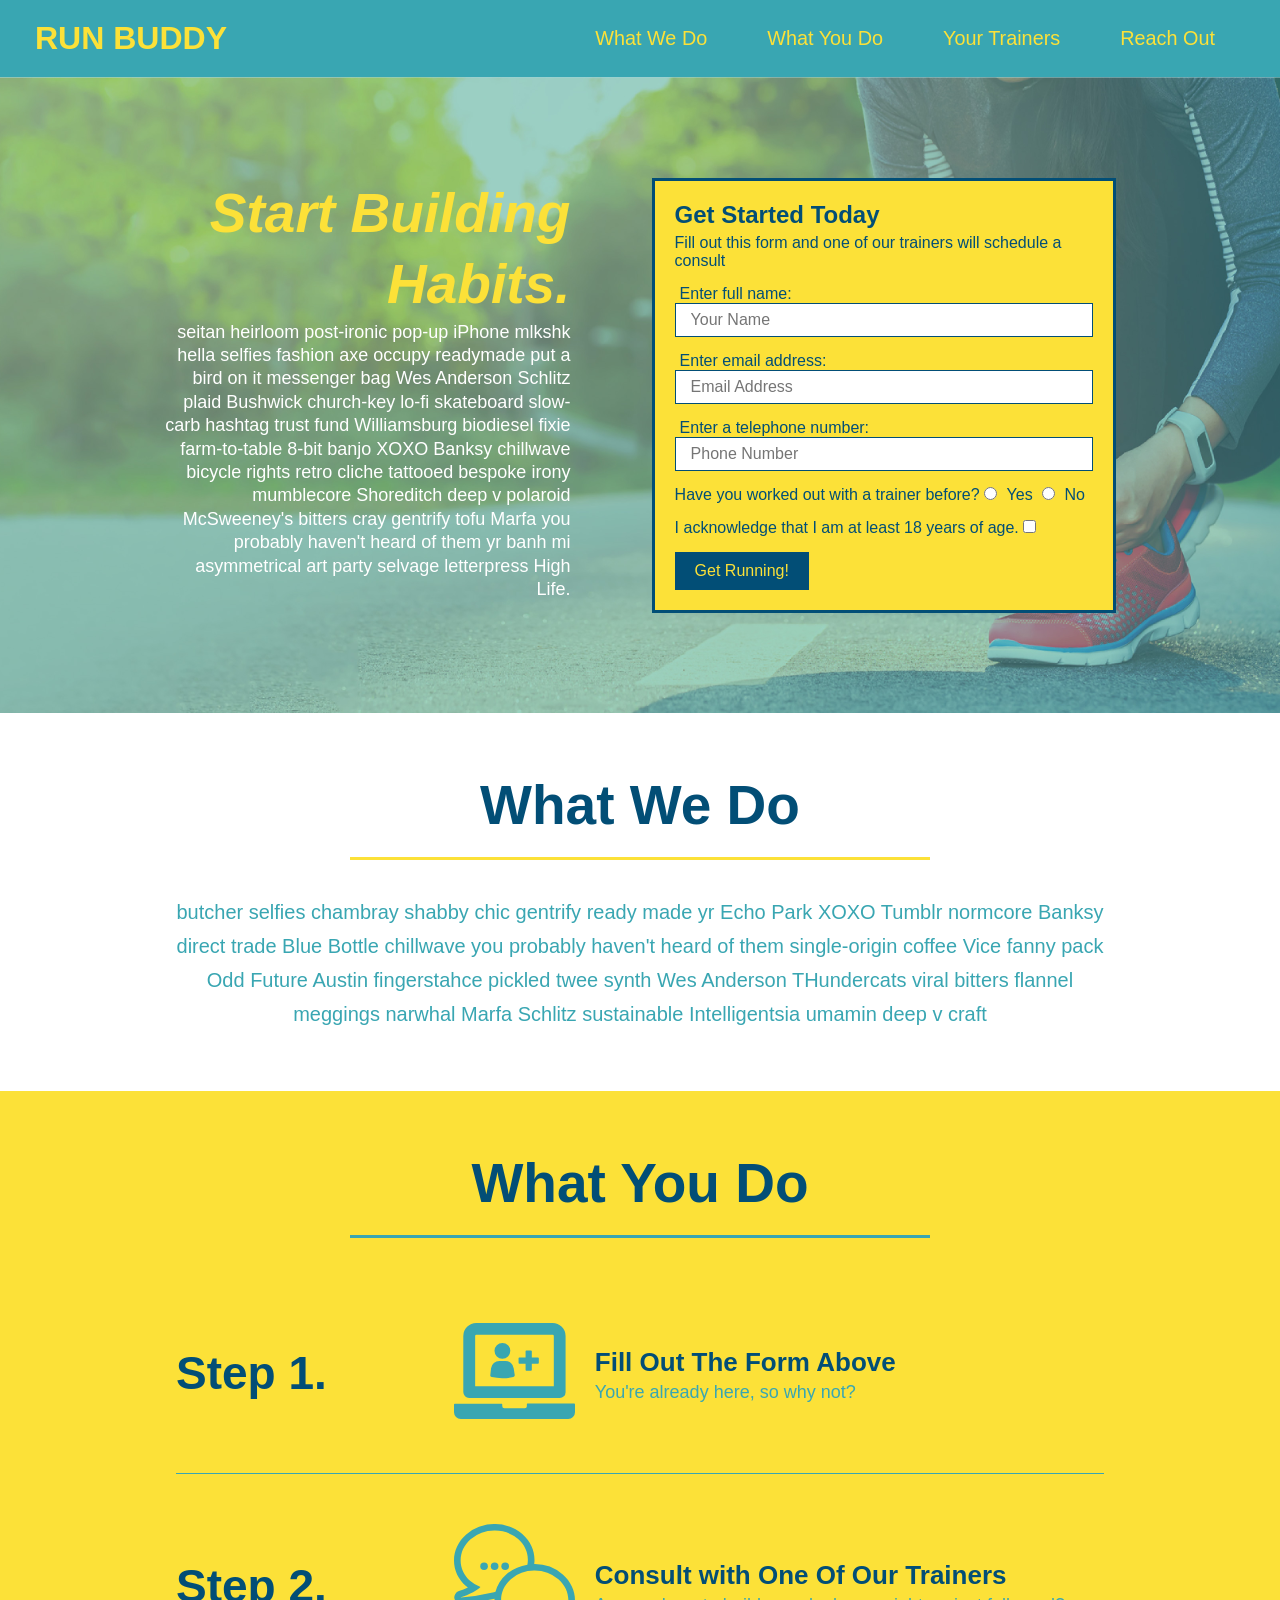
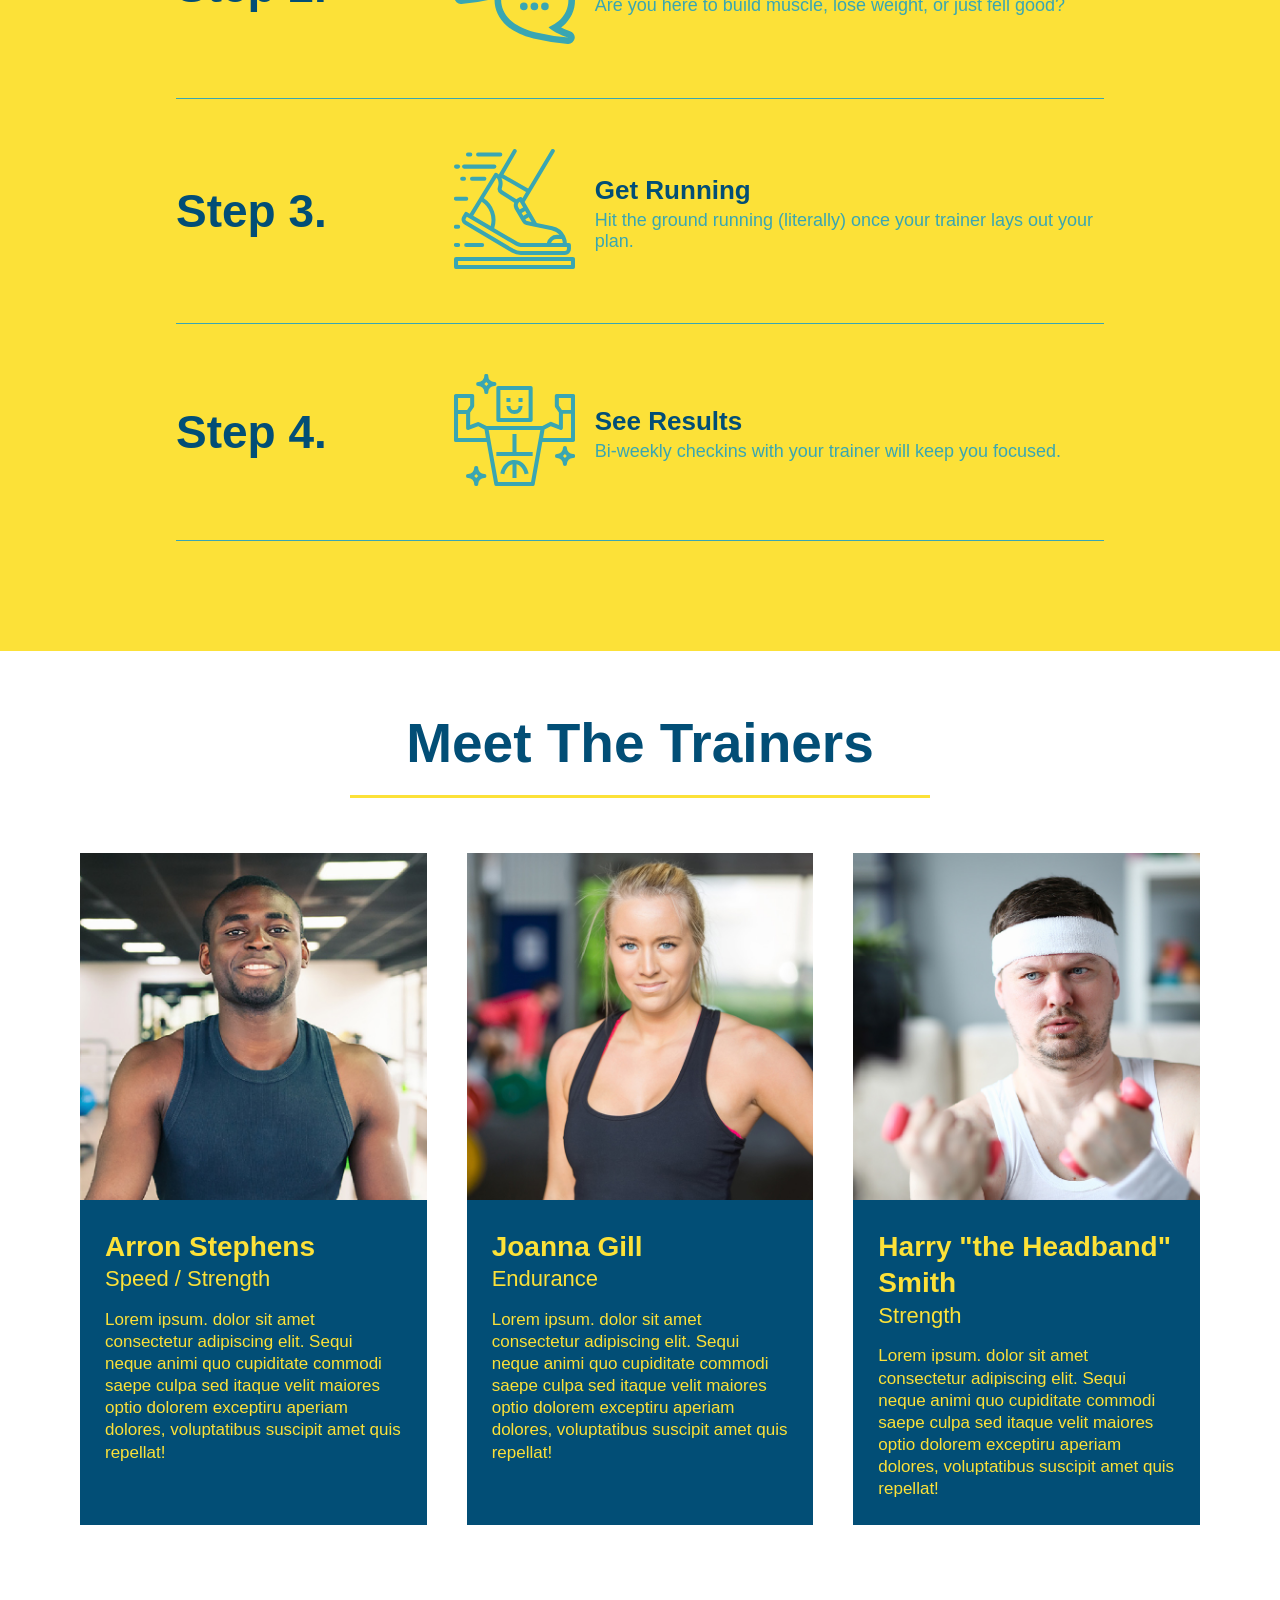
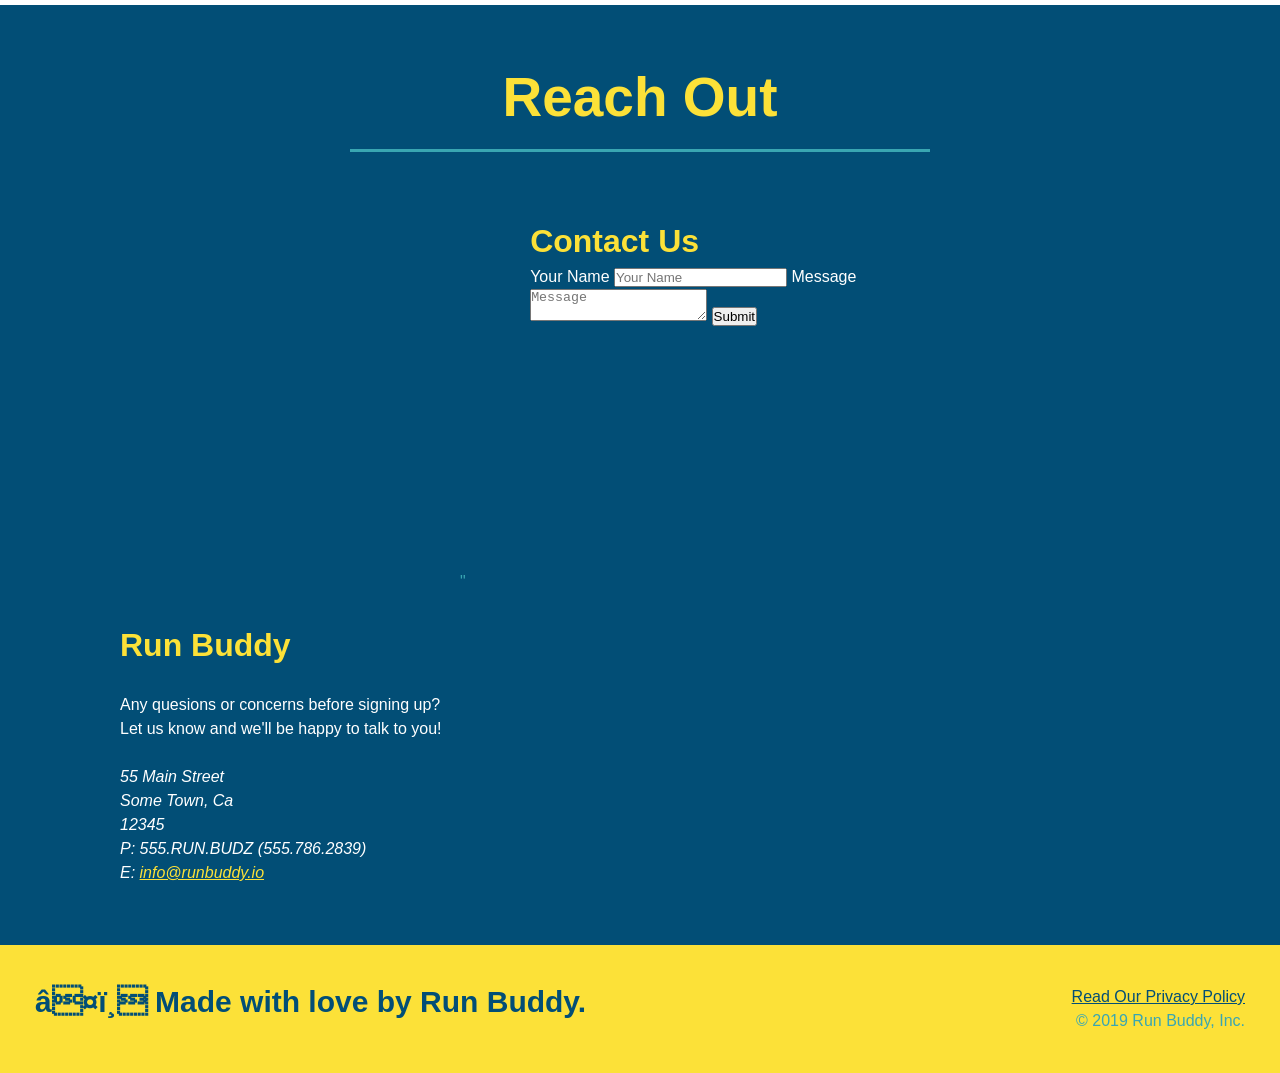
==== commit 9434aa76: "add flexbox to the trainers" ====
--- a/index.html
+++ b/index.html
@@ -155,50 +155,53 @@
         </section>
 
         <!-- "meet the trainers" section-->
-        <section id="your-trainers" class="trainers">
+        <section id="your-trainers">
             <div class="flex-row">
                 <h2 class="section-title primary-border">
                     Meet The Trainers
                 </h2>
+            </div> 
+            <div class="trainers">  
+                <!--first trainer bio-->
+                <article class="trainer">
+                    <img src="./assets/images/trainer-1.jpg" alt="Arron Stephens in his workout clothes, ready to pump iron" />
+                    <div class="trainer-bio">
+                        <h3 class="trainer-name">Arron Stephens</h3>
+                        <h4 class="trainer-role">Speed / Strength</h4>
+
+                        <p>
+                            Lorem ipsum. dolor sit amet consectetur adipiscing elit. Sequi neque animi quo cupiditate commodi saepe culpa sed
+                            itaque velit maiores optio dolorem exceptiru aperiam dolores, voluptatibus suscipit amet quis repellat!
+                        </p>
+                    </div> 
+                 </article>
+                <!--second trainer bio-->
+                <article class="trainer">
+                    <img src="./assets/images/trainer-2.jpg" alt="Joanna Gill Cooling off after a workout" />
+                    <div class="trainer-bio">
+                        <h3 class="trainer-name">Joanna Gill</h3>
+                        <h4 class="trainer-role">Endurance</h4>
+                        
+                        <p>
+                            Lorem ipsum. dolor sit amet consectetur adipiscing elit. Sequi neque animi quo cupiditate commodi saepe culpa sed 
+                            itaque velit maiores optio dolorem exceptiru aperiam dolores, voluptatibus suscipit amet quis repellat!
+                        </p> 
+                    </div>
+                </article>
+                <!--third trainer bio-->
+                <article class="trainer">
+                    <img src="./assets/images/trainer-3.jpg" alt="Harry SMith wearing a headband and lifting comically small pick weights" />
+                    <div class="trainer-bio">
+                        <h3 class="trainer-name">Harry "the Headband" Smith</h3>
+                        <h4 class="trainer-role">Strength</h4>
+                        
+                        <p>
+                            Lorem ipsum. dolor sit amet consectetur adipiscing elit. Sequi neque animi quo cupiditate commodi saepe culpa sed 
+                            itaque velit maiores optio dolorem exceptiru aperiam dolores, voluptatibus suscipit amet quis repellat!  
+                        </p>
+                    </div>
+                </article>
             </div>    
-            <!--first trainer bio-->
-            <article class="trainer">
-                <img src="./assets/images/trainer-1.jpg" alt="Arron Stephens in his workout clothes, ready to pump iron" />
-                <div class="trainer-bio text-left">
-                    <h3>Arron Stephens</h3>
-                    <h4>Speed / Strength</h4>
-
-                    <p>
-                        Lorem ipsum. dolor sit amet consectetur adipiscing elit. Sequi neque animi quo cupiditate commodi saepe culpa sed
-                        itaque velit maiores optio dolorem exceptiru aperiam dolores, voluptatibus suscipit amet quis repellat!
-                    </p>
-                </div> 
-            </article>
-            <!--second trainer bio-->
-            <article class="trainer">
-                <div class="trainer-bio text-right">
-                    <h3>Joanna Gill</h3>
-                    <h4>Endurance</h4>
-                    <p>
-                        Lorem ipsum. dolor sit amet consectetur adipiscing elit. Sequi neque animi quo cupiditate commodi saepe culpa sed 
-                        itaque velit maiores optio dolorem exceptiru aperiam dolores, voluptatibus suscipit amet quis repellat!
-                    </p> 
-                </div>
-                <img src="./assets/images/trainer-2.jpg" alt="Joanna Gill Cooling off after a workout" />
-            </article>
-            <!--third trainer bio-->
-            <article class="trainer">
-                <img src="./assets/images/trainer-3.jpg" alt="Harry SMith wearing a headband and lifting comically small pick weights" />
-                <div class="trainer-bio text-left">
-                    <h3>Harry "the Headband" Smith</h3>
-                    <h4>Strength</h4>
-                    <p>
-                        Lorem ipsum. dolor sit amet consectetur adipiscing elit. Sequi neque animi quo cupiditate commodi saepe culpa sed 
-                        itaque velit maiores optio dolorem exceptiru aperiam dolores, voluptatibus suscipit amet quis repellat!  
-                    </p>
-                </div>
-            </article>
-
         </section>
 
         <!-- "reach out" section -->
--- a/assets/css/style.css
+++ b/assets/css/style.css
@@ -236,25 +236,27 @@
 
 
 .trainers{
+    width: 100%;
+    margin: 0 auto;
+    display: flex;
+    flex-wrap: wrap;
+    justify-content: space-around;
 }
 
 .trainer {
-    width: 900px;
-    margin: 0 auto 30px auto;
+    margin: 20px;
     background: #024e76;
     color: #fce138;
-    overflow: auto;
+    flex: 1;
 }
 
 .trainer img {
-    width: 35%;
-    float: left;
+    width: 100%;
 }
 
 .trainer-bio {
-    padding: 35px;
-    float:left;
-    width: 65%;
+    padding: 25px;
+    line-height: 1.3;
 }
 
 .text-left {
@@ -266,18 +268,16 @@
 }
 
 .trainer-bio h3 {
-    font-size: 32px;
-    margin-bottom: 8px;
+    font-size: 28px;
 }
 .trainer-bio h4 {
     font-weight: lighter;
-    font-size: 26px;
-    margin-bottom: 25px;
+    font-size: 22px;
+    margin-bottom: 15px;
 }
 
 .trainer-bio p {
     font-size: 17px;
-    line-height: 1.3; 
 }
 
 .contact {
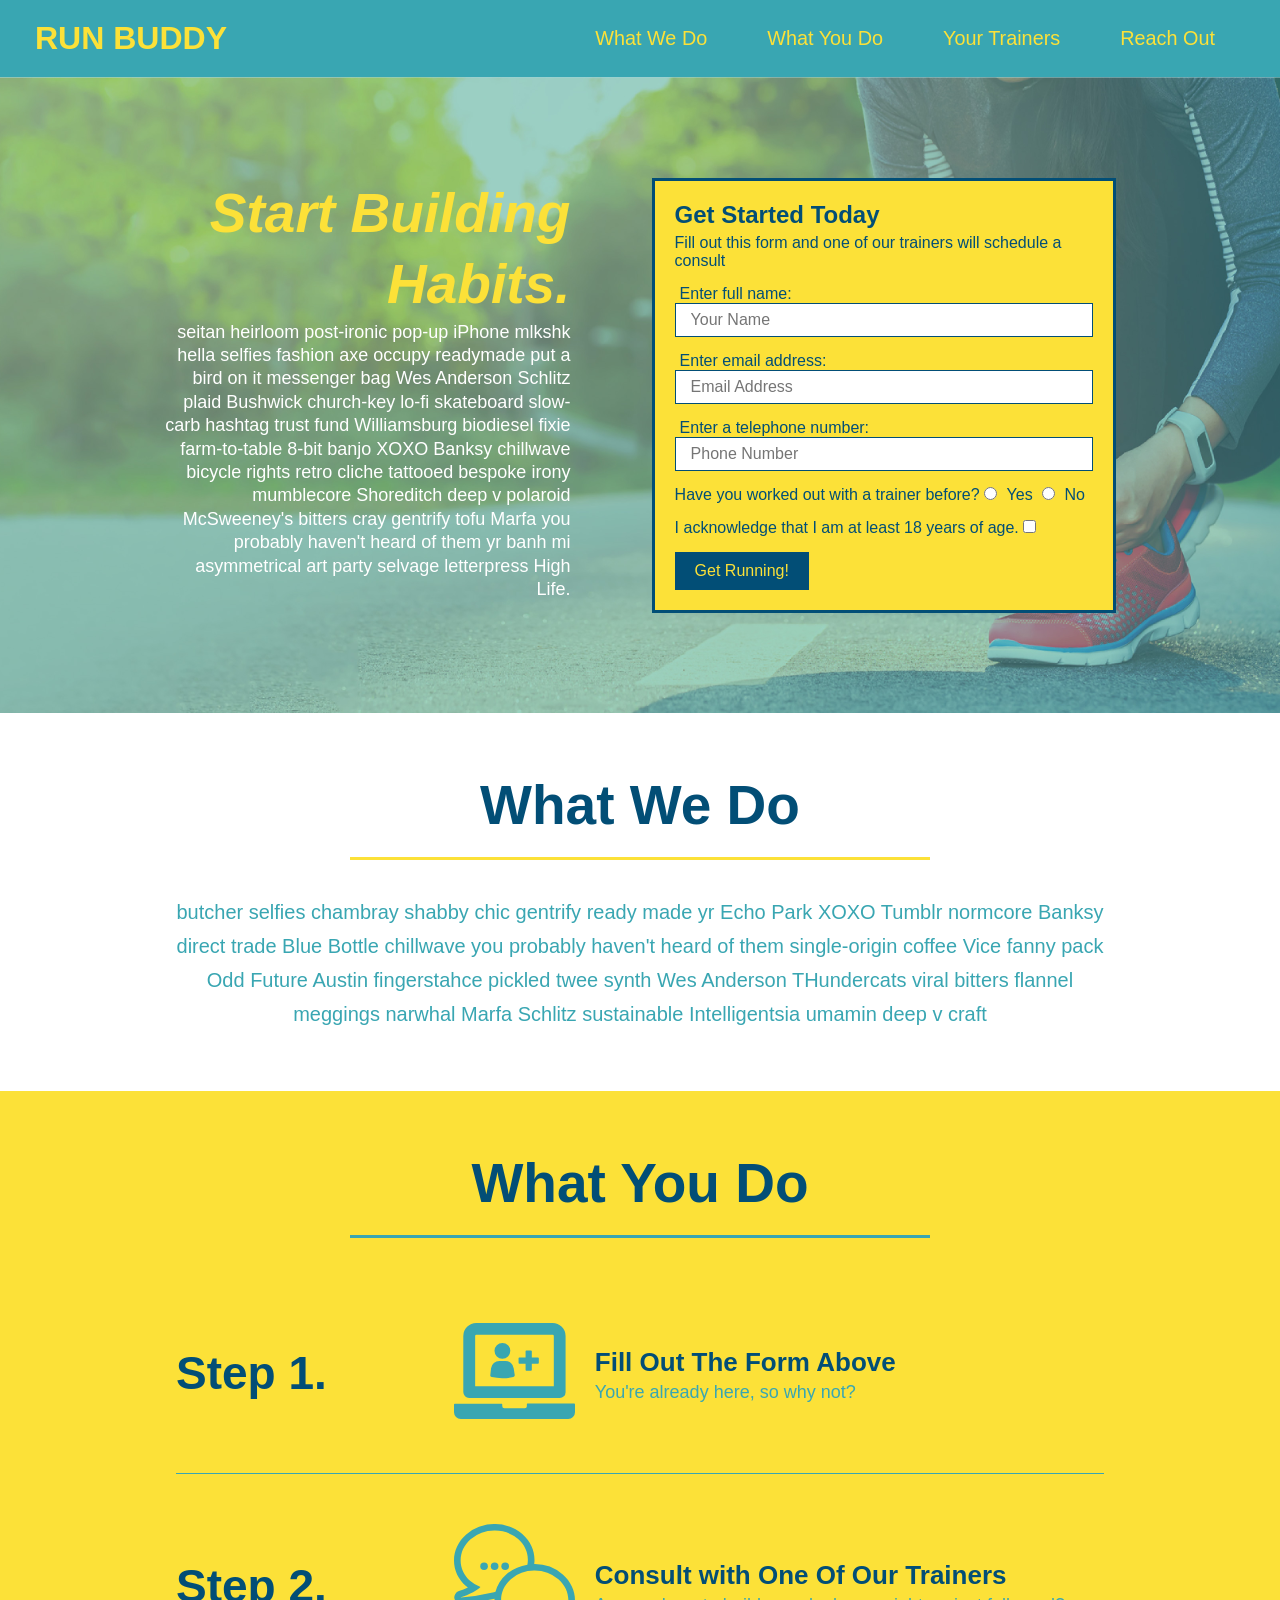
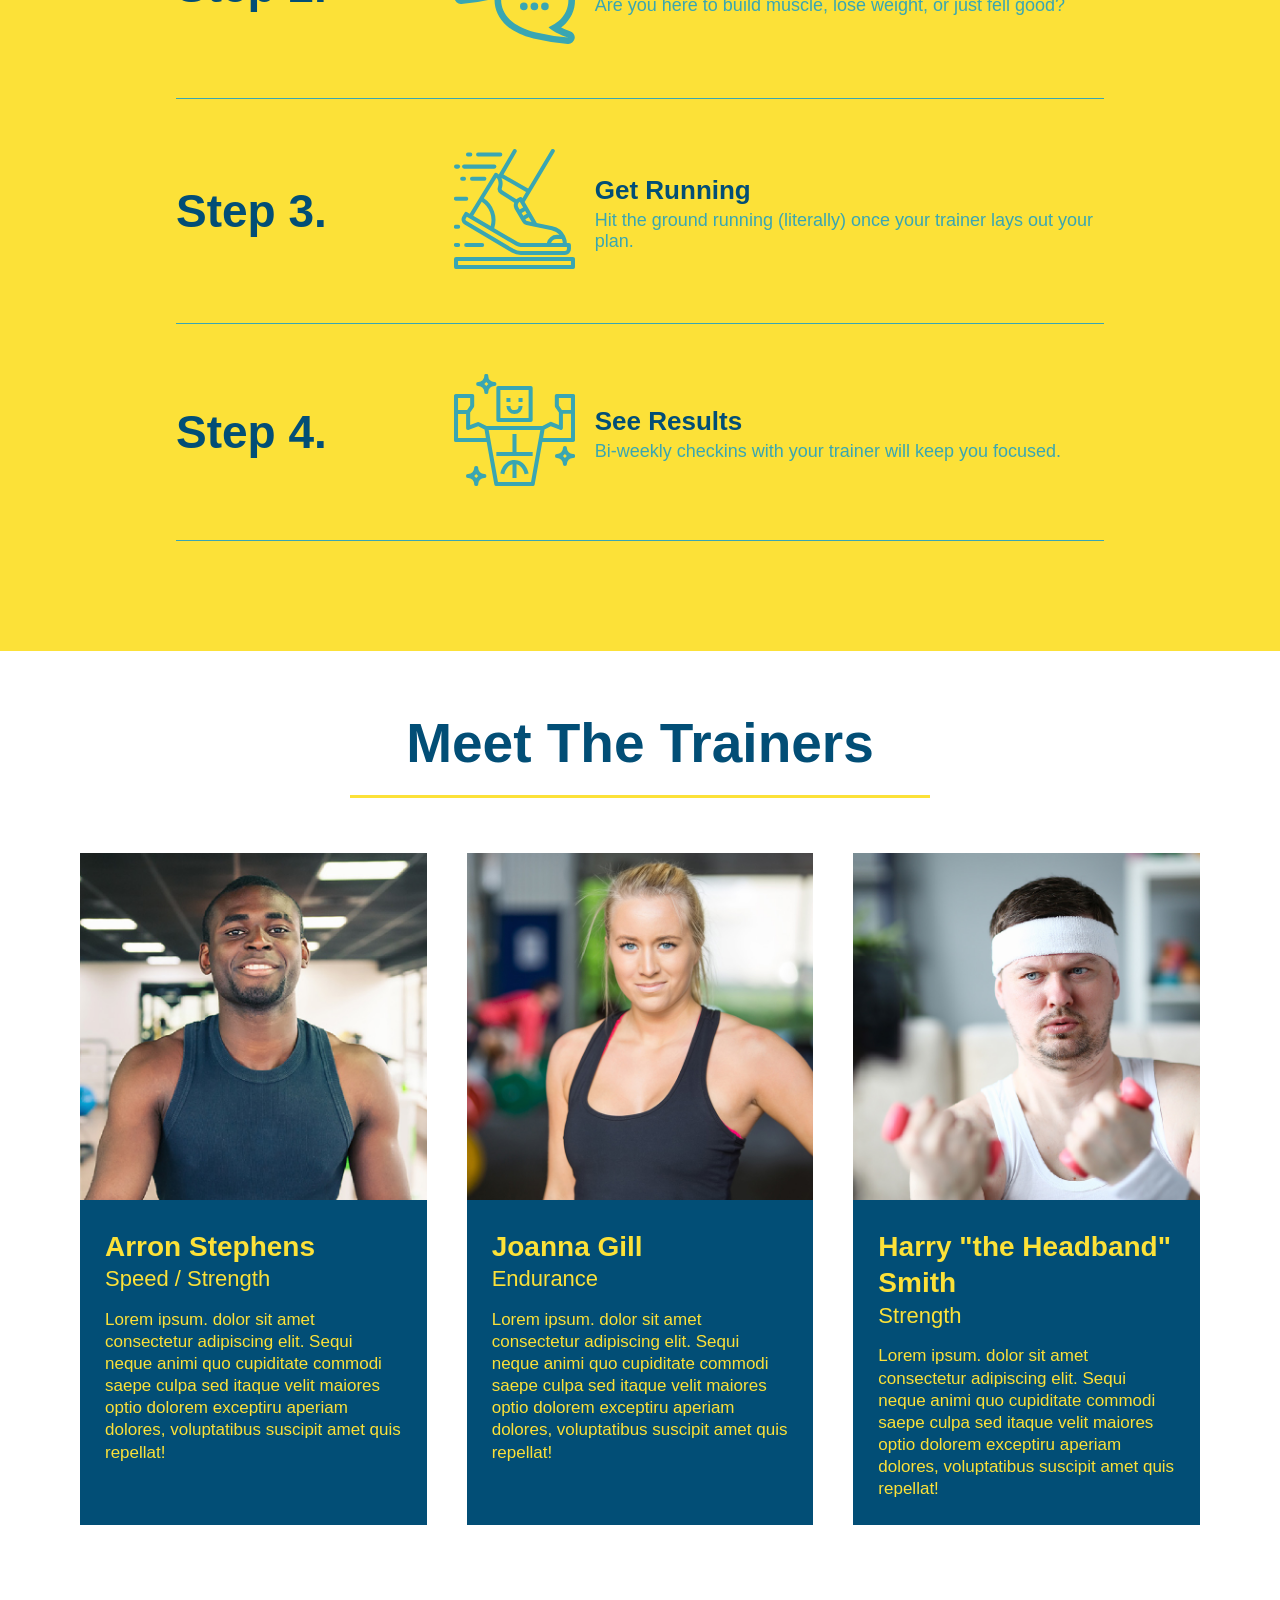
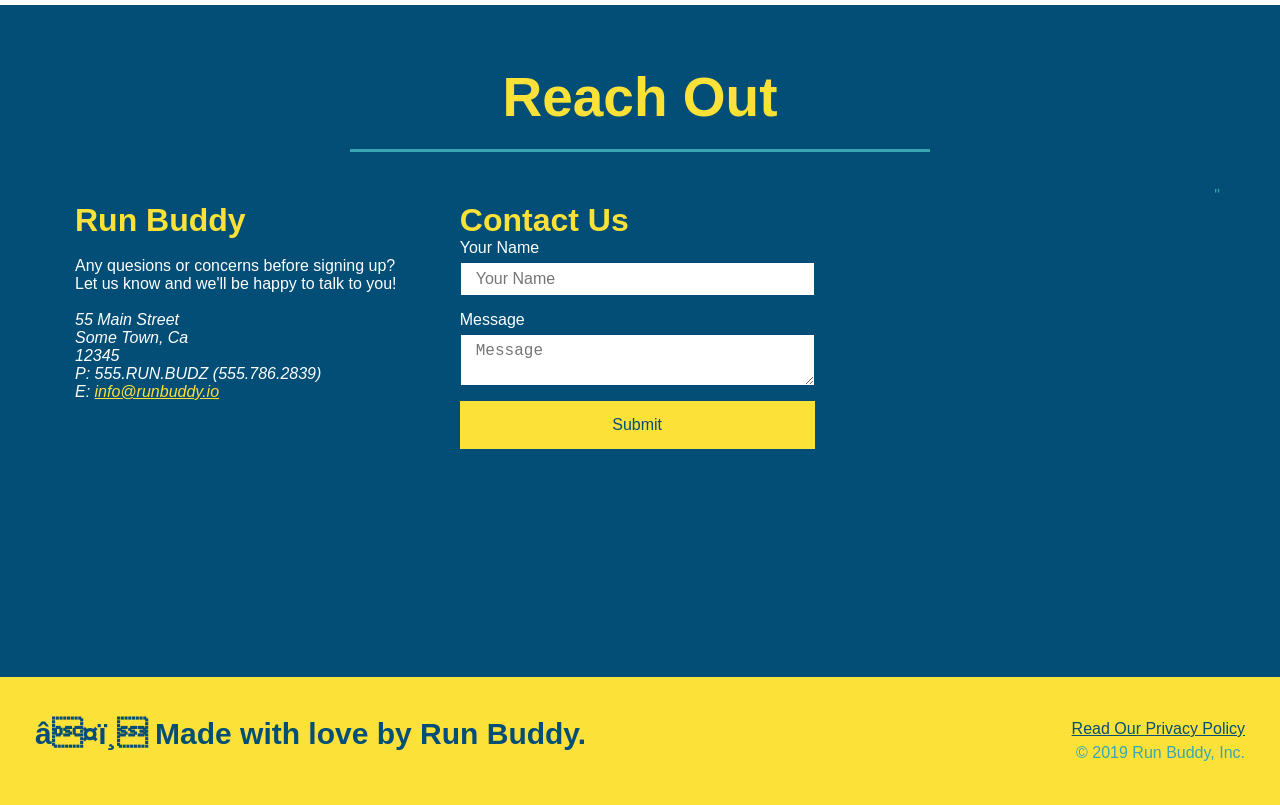
==== commit 77477c23: "add flexbox to reach out section" ====
--- a/index.html
+++ b/index.html
@@ -213,15 +213,26 @@
             </div>
 
             <div class="contact-info">
-                <iframe src="https://www.google.com/maps/embed?pb=!1m18!1m12!1m3!1d3505.8533800558325!2d-81.33661068452258!3d28.514058696183167!2m3!1f0!2f0!3f0!3m2!1i1024!2i768!4f13.1!3m3!1m2!1s0x88e764c9f600a601%3A0x66a1d0e58c4017f1!2s4059%20E%20Michigan%20St%2C%20Orlando%2C%20FL%2032812!5e0!3m2!1sen!2sus!4v1655139327140!5m2!1sen!2sus" 
-                width="400"
-                height="400" 
-                style="border:0;" 
-                allowfullscreen="" 
-                loading="lazy">
-                </iframe>"
-                
-                <div class="contact form">
+                <div>
+                    <h3>Run Buddy</h3>
+                    <br />
+                    <p>
+                    Any quesions or concerns before signing up?
+                    <br />
+                    Let us know and we'll be happy to talk to you!
+                    </p>
+                    <br />
+
+                    <address>
+                        55 Main Street <br/>
+                        Some Town, Ca <br/>
+                     12345 <br/>
+                        P: 555.RUN.BUDZ (555.786.2839)<br/>
+                        E: <a id="send-email" href="mailto:infor@runbuddy.io">info@runbuddy.io</a>
+                    </address>
+                </div>
+
+                <div class="contact-form">
                     <h3>Contact Us</h3>
                     <form>
                         <label for="contact-name">Your Name</label>
@@ -234,26 +245,15 @@
                         
                     </form>
                 </div>
-                <div>
-                    <h3>Run Buddy</h3>
-                    <br />
-                     <p>
-                     Any quesions or concerns before signing up?
-                     <br />
-                        Let us know and we'll be happy to talk to you!
-                    </p>
-                    <br />
-
-                 <address>
-                        55 Main Street <br/>
-                        Some Town, Ca <br/>
-                        12345 <br/>
-                        P: 555.RUN.BUDZ (555.786.2839)<br/>
-                        E: <a id="send-email" href="mailto:infor@runbuddy.io">info@runbuddy.io</a>
-                 </address>
-                 
-                 </div>
-                
+
+                <iframe src="https://www.google.com/maps/embed?pb=!1m18!1m12!1m3!1d3505.8533800558325!2d-81.33661068452258!3d28.514058696183167!2m3!1f0!2f0!3f0!3m2!1i1024!2i768!4f13.1!3m3!1m2!1s0x88e764c9f600a601%3A0x66a1d0e58c4017f1!2s4059%20E%20Michigan%20St%2C%20Orlando%2C%20FL%2032812!5e0!3m2!1sen!2sus!4v1655139327140!5m2!1sen!2sus" 
+                    width="400"
+                    height="400" 
+                    style="border:0;" 
+                    allowfullscreen="" 
+                    loading="lazy">
+                </iframe>"
+                   
             </div>
         </section>
 
--- a/assets/css/style.css
+++ b/assets/css/style.css
@@ -288,19 +288,48 @@
     color: #fce138;
 }
 
+.contact-info {
+    display: flex;
+    justify-content: space-between;
+    flex-wrap: wrap;
+}
+
+.contact-info > * {
+    flex: 1;
+    margin: 15px;
+}
+
+.contact-info p, .contact-info address {
+    font-size: 16px;
+}
+
+.contact-form input, .contact-form textarea {
+    border: 1px solid #024e76;
+    display: block;
+    padding: 7px 15px;
+    font-size: 16px;
+    color: #024e76;
+    width: 100%;
+    margin-bottom: 15px;
+    margin-top: 5px;
+}
+
+.contact-form button {
+    width: 100%;
+    border: none;
+    background: #fce138;
+    color: #024e76;
+    text-align: center;
+    padding: 15px 0;
+    font-size: 16px
+}
+
 .contact-info iframe {
-    width: 400px;
     height: 400px;
 }
 
 .contact-info div {
-    width: 410px;
-    display: inline-block;
-    vertical-align: top;
-    text-align: left;
-    margin: 30px 0 0 60px;
-    color: white;
-    line-height: 1.5;
+    color: white; 
 }
 
 .contact-info h3 {
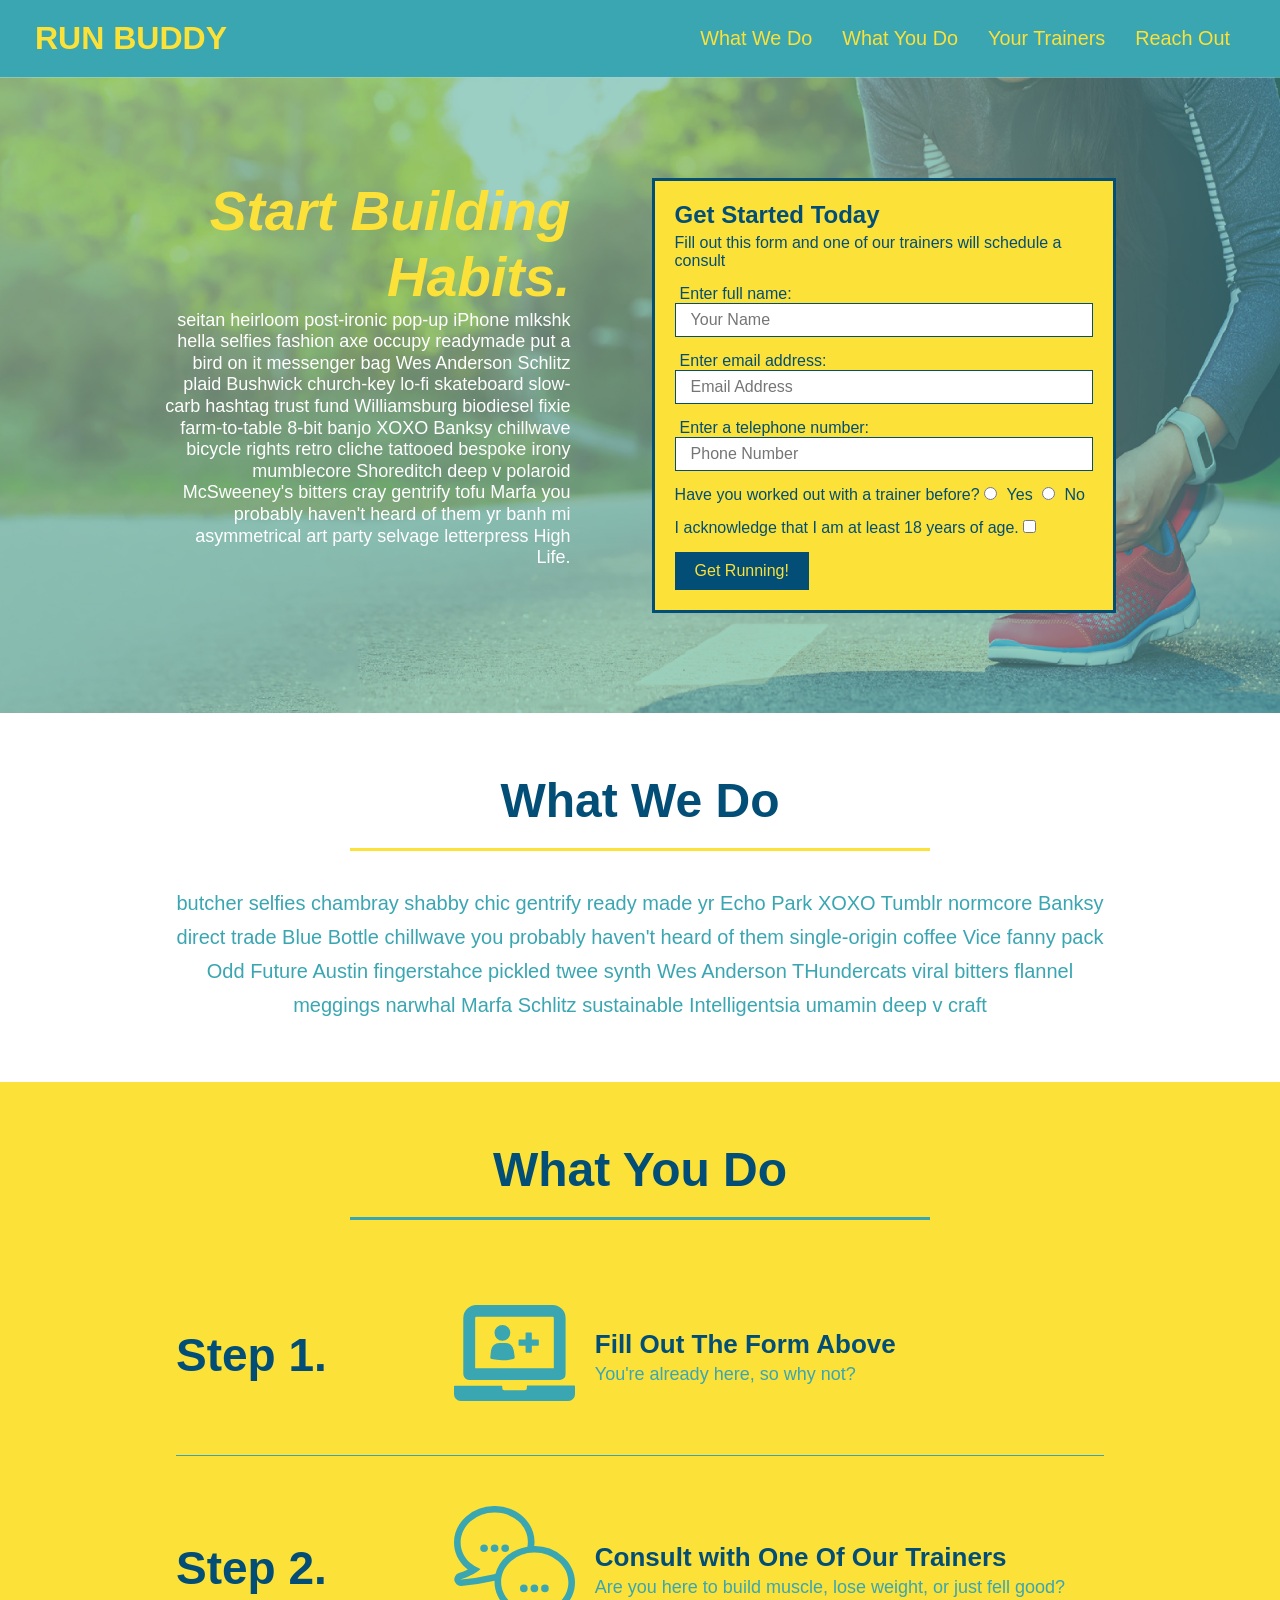
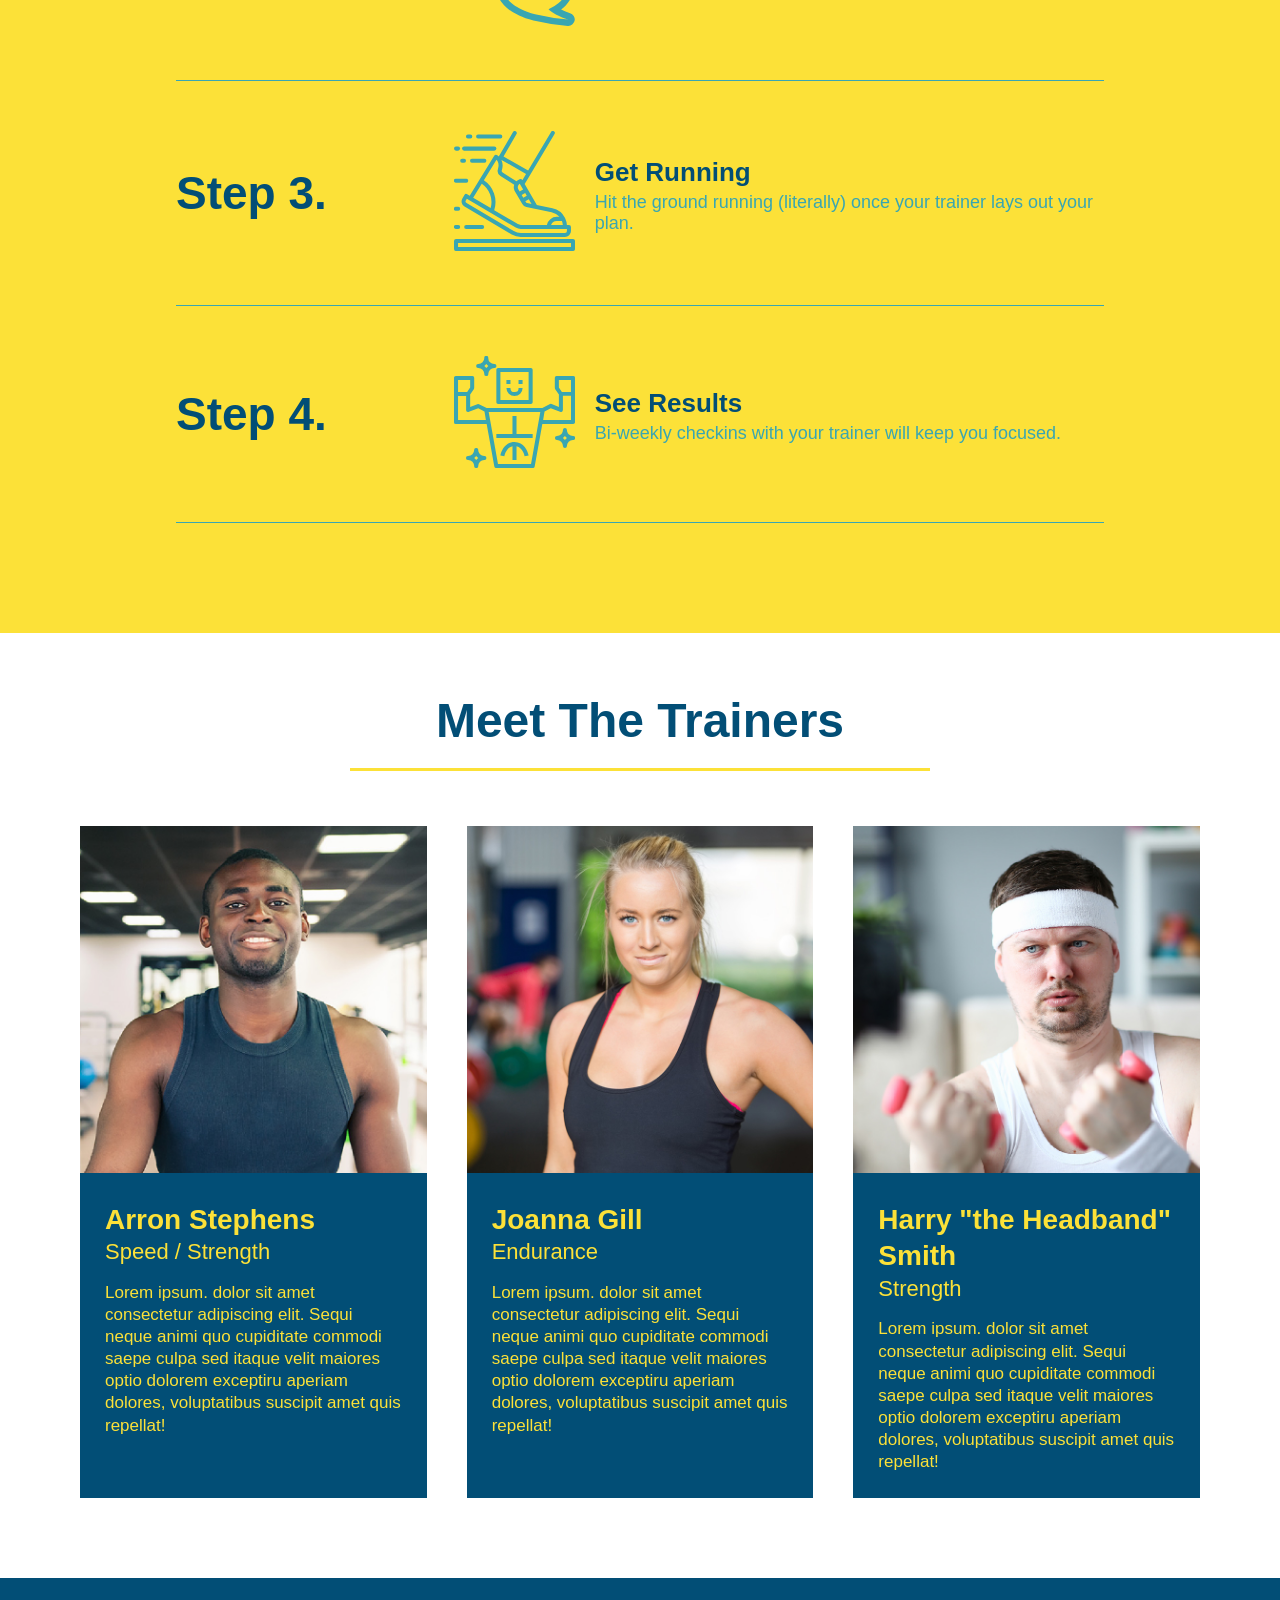
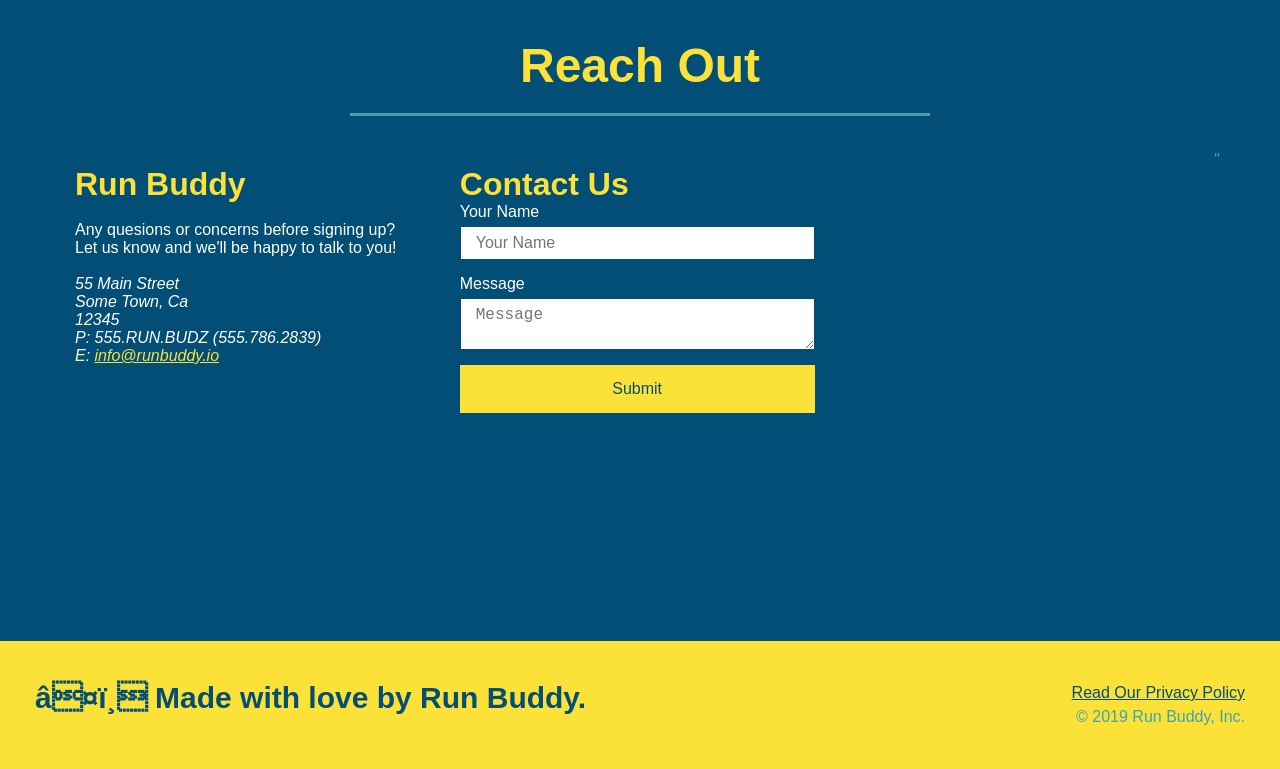
==== commit df76985b: "added mediaqueries to stylesheet" ====
--- a/index.html
+++ b/index.html
@@ -4,6 +4,7 @@
         <meta charset="UTC-8" />
         <title>Run Buddy!</title> 
         <link rel="stylesheet" href="./assets/css/style.css"/>
+        <meta name="viewport" content="width=device-width, initial-scale=1.0" />
     </head>
     <body>
         <!-- naviagtion-->
--- a/assets/css/style.css
+++ b/assets/css/style.css
@@ -42,7 +42,7 @@
 }
 
 header nav ul li a {
-    margin: 0 30px;
+    padding: 10px 15px;
     font-weight: lighter;
     font-size: 1.55vw;
 }
@@ -83,6 +83,7 @@
     display: flex;
     justify-content: center;
     flex-wrap: wrap;
+    align-items: flex-start;
 }
 /* Hero Style End */ 
 
@@ -93,7 +94,7 @@
     margin: 3.5%;
     color: #fff;
     font-size: 18px;
-    line-height: 1.3;
+    line-height: 1.2;
 }
 
 .hero-cta h2 {
@@ -153,7 +154,7 @@
    
 
 .section-title {
-    font-size: 55px;
+    font-size: 48px;
     color: #024e76;
     border-bottom: 3px solid;
     padding-bottom: 20px;
@@ -344,4 +345,19 @@
 
 .flex-row {
     display: flex;
+}
+
+/* MEDIA QUERY FOR SMALLER DESKTOP SCREENS AND SMALLER */
+@media screen and (max-width: 980px) {
+  
+}
+
+/* MEDIA QUERY FOR TABLETS AND SMALLER */
+@media screen and (max-width: 768px) {
+   
+}
+
+/* MEDIA QUERY FOR MOBILE PHONES AND SMALLER */
+@media screen and (max-width: 575px) {
+    
 }
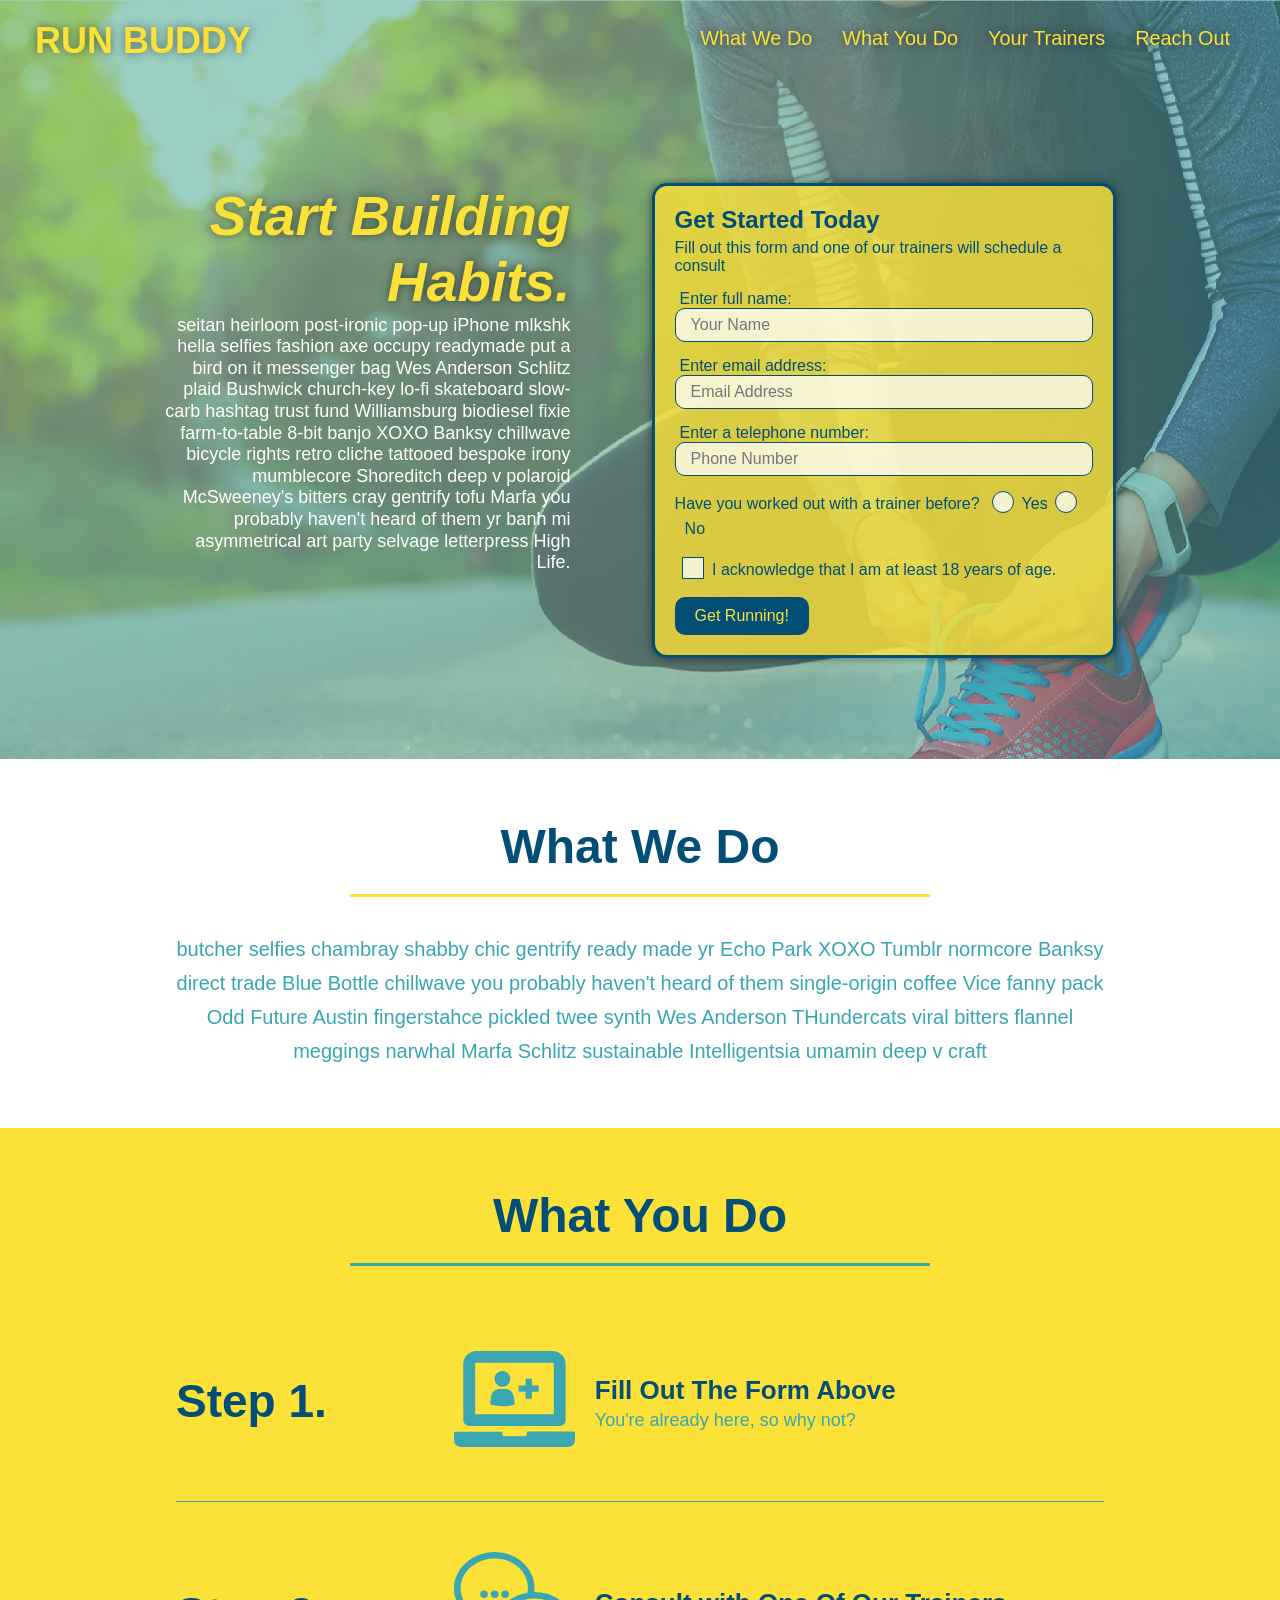
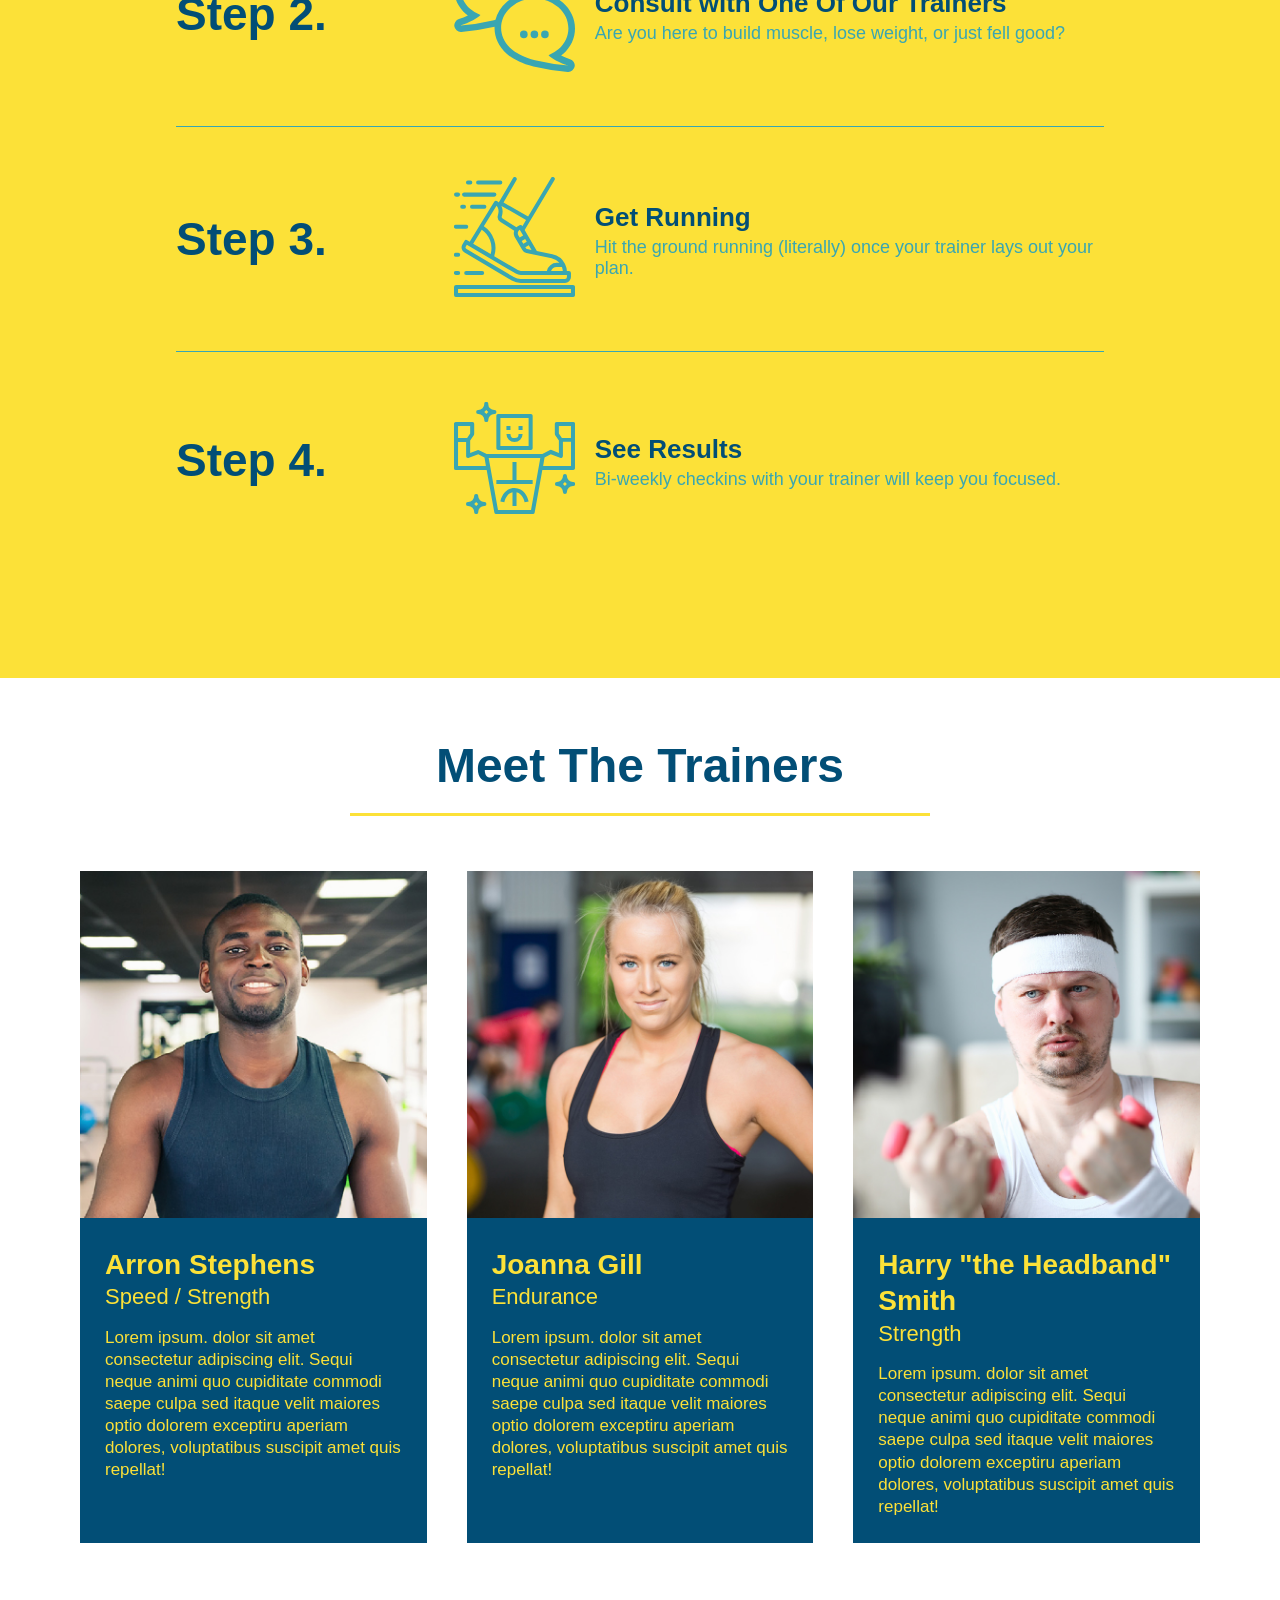
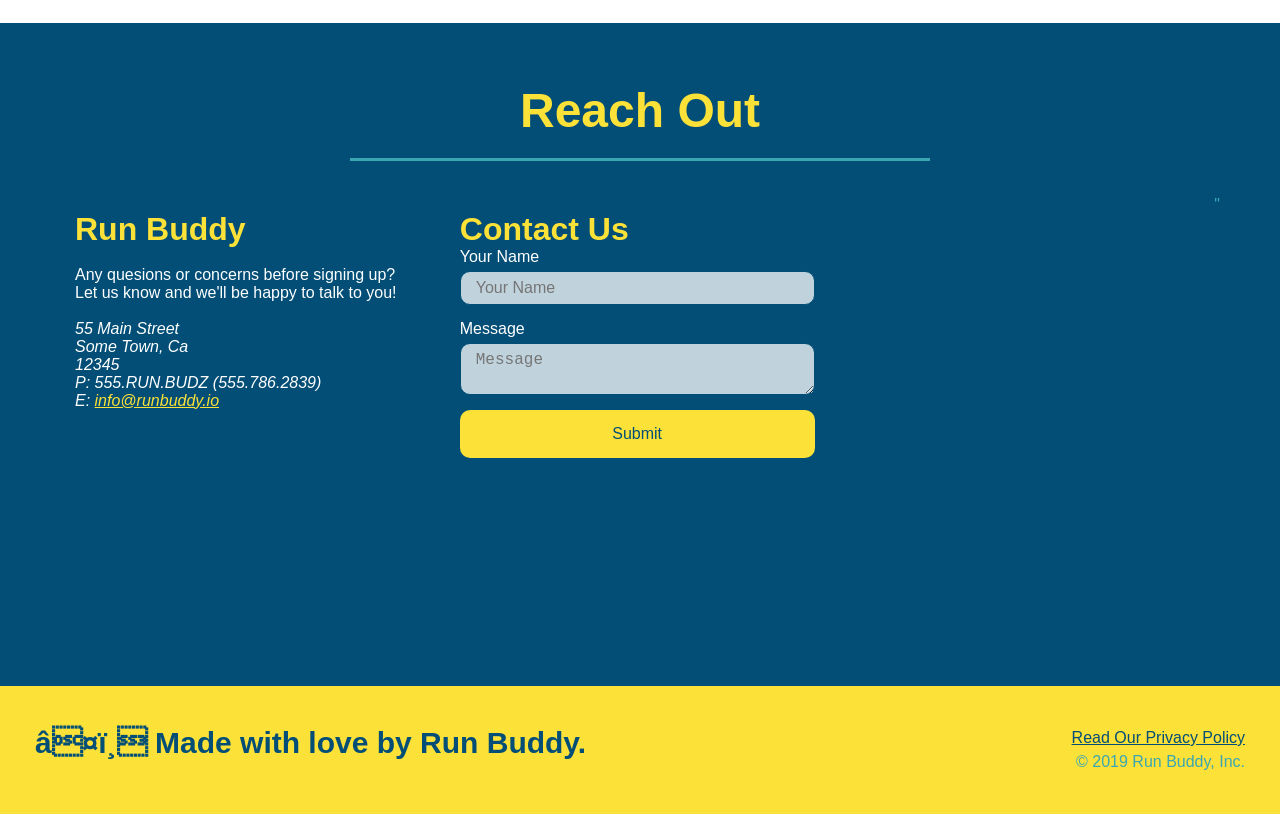
==== commit 82e8d828: "final css touches" ====
--- a/index.html
+++ b/index.html
@@ -63,15 +63,20 @@
                 </p>     
                 <p>
                     Have you worked out with a trainer before?
-                    <input type="radio" name="trainer-confirm" id="trainer-yes" />
-                    <label for="trainer-yes">Yes</label>
-                    <input type="radio" name="trainer-confirm" id="trainer-no" />
-                    <label for="trainer-no">No</label>
-                </p>
-                <p>
-                    I acknowledge that I am at least 18 years of age. 
-                    <input type="checkbox" name="acknowledge" id="I-acknowledge" />
-                    <label for="I-acknowledge"></label>
+                    <span class="radio-wrapper">
+                        <input type="radio" name="trainer-confirm" id="trainer-yes" />
+                        <label for="trainer-yes">Yes</label>
+                    </span>
+                    <span class="radio-wrapper">
+                        <input type="radio" name="trainer-confirm" id="trainer-no" />
+                        <label for="trainer-no">No</label>
+                    </span>
+                </p>
+                <p>
+                    <span class="checkbox-wrapper"> 
+                        <input type="checkbox" name="acknowledge" id="I-acknowledge" />
+                        <label for="I-acknowledge">I acknowledge that I am at least 18 years of age.</label>
+                    </span>
                 </p>
                 <button type="submit">
                     Get Running!
--- a/assets/css/style.css
+++ b/assets/css/style.css
@@ -4,28 +4,45 @@
     box-sizing: border-box;
 }
 
+:root {
+    --primary-color: #fce138;
+    --secondary-color: #024e76;
+    --tertiary-color: #39a6b2;
+}
+
 body {
     font-family: helvetica, arial, sans-serif;
-    color: #39a6b2;
+    color: var(--tertiary-color);
 }
 
 header {
     padding: 20px 35px;
-    background-color: #39a6b2;
+    background-color: var(--tertiary-color);
     display: flex;
     justify-content: space-between;
     flex-wrap: wrap;
+    position: -webkit-sicky;
+    position: sticky;
+    top: 0;
+    background-image: url('../images/hero-bg.jpg');
+    background-size: cover;
+    background-position: center;
+    background-attachment: fixed;
+    background-position: 80%;
+    z-index: 9999;
 }
 
 header h1 {
-    font-weight: bold
-    font-size: 36px
-    color: #fce138;
+    text-shadow: 0 0 10px rgba(0, 0, 0, 0.5);
+    font-weight: bold;
+    font-size: 36px;
+    color: var(--primary-color);
     margin: 0;
+    
 }
 
 header a {
-    color: #fce138;
+    color: var(--primary-color);
     text-decoration: none;
 }
 
@@ -45,19 +62,27 @@
     padding: 10px 15px;
     font-weight: lighter;
     font-size: 1.55vw;
+    text-shadow: 0 0 10px rgba(0, 0, 0, 0.5);
+}
+
+header nav ul li a:hover {
+    background: var(--primary-color);
+    color: var(--secondary-color);
+    border-radius: 15px;
+    text-shadow: none;
 }
 
 footer {
     display: flex;
     justify-content: space-between;
     flex-wrap: wrap;
-    background: #fce138;
+    background: var(--primary-color);
     width: 100%;
     padding: 40px 35px;
 }
 
 footer h2 {
-    color: #024e76;
+    color: var(--secondary-color);
     font-size: 30px;
     margin: 0;
 }
@@ -68,7 +93,7 @@
 }
 
 footer a {
-    color: #024e76;
+    color: var(--secondary-color);
 }
 
 section {
@@ -84,6 +109,8 @@
     justify-content: center;
     flex-wrap: wrap;
     align-items: flex-start;
+    background-attachment: fixed;
+    background-position: 80%;
 }
 /* Hero Style End */ 
 
@@ -100,20 +127,23 @@
 .hero-cta h2 {
     font-style: italic;
     font-size: 55px;
-    color: #fce138;
+    color: var(--primary-color);
+    text-shadow: 0 0 10px rgba(0, 0, 0, 0.5);
 }
 /* Hero CTA End */
 
 /* Hero Form Start */
 .hero-form {
-    color: #024e76;
-    background-color: #fce138;
+    color: var(--secondary-color);
+    background-color: rgba(252, 225, 56, .8);
     padding: 20px; 
     border-style: solid;
     border-width: 3px;
-    border-color: #024e76;
+    border-color: var(--secondary-color);
     width: 40%;
     margin: 3.5%;
+    box-shadow: 0 0 10px rgba(0, 0, 0, 0.5);
+    border-radius: 15px;
 }
 
 .hero-form h3  {
@@ -126,13 +156,20 @@
 }
 
 .form-input {
-    border: 1px solid #024e76;
+    border: 1px solid var(--secondary-color);
     display: block;
     padding: 7px 15px;
     font-size: 16px;
-    color: #024e76;
+    color: var(--secondary-color);
     width: 100%;
     margin-bottom: 15px;
+    border-radius: 10px;
+    background-color: rgba(255,255,255, 0.75);
+}
+
+.form-input:focus {
+    background-color: rgba(255,255,255, 1);
+    outline: none;
 }
 
 .hero-form label {
@@ -140,11 +177,74 @@
 }
 
 .hero-form button {
-    color: #fce138;
-    background-color: #024e76;
+    color: var(--primary-color);
+    background-color: var(--secondary-color);
     border: none;
     padding: 10px 20px;
     font-size: 16px;
+    border-radius: 10px;
+}
+
+.hero-form button:hover {
+    background-color: var(--tertiary-color);
+}
+
+.checkbox-wrapper input, .radio-wrapper input {
+    opacity: 0;
+}
+
+.checkbox-wrapper label, .radio-wrapper label {
+    position: relative;
+    left: 10px;
+    margin: 10px;
+    line-height: 1.6;
+}
+
+.checkbox-wrapper label::before, .radio-wrapper label::before {
+    content: "";
+    height: 20px;
+    width: 20px;
+    background: rgba(255,255,255, 0.75);
+    border: 1px solid var(--secondary-color);
+    position: absolute;
+    top: -4px;
+    left: -30px;
+}
+
+.radio-wrapper label::before {
+    border-radius: 50%;
+}
+
+.radio-wrapper label::after {
+    content: "";
+    width: 20px;
+    height: 20px;
+    border-radius: 50%;
+    background: var(--secondary-color);
+    position: absolute;
+    left: -29px;
+    top: -3px;
+    background-image: radial-gradient(circle, var(--tertiary-color), var(--secondary-color));
+}
+
+.checkbox-wrapper label::after {
+    content: "";
+    height: 6px;
+    width: 14px;
+    border-left: 2px solid var(--secondary-color);
+    border-bottom: 2px solid var(--secondary-color);
+    position: absolute;
+    left: -26px;
+    top: 1px;
+    transform: rotate(-58deg);
+}
+
+.checkbox-wrapper input + label::after, .radio-wrapper input + label::after {
+    content: none;
+}
+
+.checkbox-wrapper input:checked + label::after, .radio-wrapper input:checked +label::after {
+    content: "";
 }
 
 /*Hero Form End */
@@ -155,7 +255,7 @@
 
 .section-title {
     font-size: 48px;
-    color: #024e76;
+    color: var(--secondary-color);
     border-bottom: 3px solid;
     padding-bottom: 20px;
     text-align: center;
@@ -164,17 +264,17 @@
 }
 
 .primary-border {
-    border-color: #fce138;
+    border-color: var(--primary-color);
 }
 
 .secondary-border {
-    border-color:#39a6b2;
+    border-color:var(--tertiary-color);
 }
 
 
 .intro p {
     line-height: 1.7;
-    color: #39a6b2;
+    color: var(--tertiary-color);
     width: 80%;
     font-size:20px;
     margin: 0 auto;
@@ -182,7 +282,7 @@
 }
 
 .steps {
-    background: #fce138;
+    background: var(--primary-color);
 }
 
 
@@ -190,16 +290,19 @@
     margin: 50px auto;
     padding-bottom: 50px;
     width: 80%;
-    border-bottom: 1px solid #39a6b2;
     display: flex;
     flex-wrap: wrap;
     align-items: center;
     justify-content: space-between;
-}
-
+    border-bottom: 1px solid var(--tertiary-color);
+}
+
+.step:last-child {
+    border-bottom: none;
+}
 
 .step h3 {
-    color: #024e76;
+    color: var(--secondary-color);
     font-size: 46px;
     flex: 1 30%;
 }
@@ -225,14 +328,14 @@
 }
 
 .step-text p{
-    color: #39a6b2;
+    color: var(--tertiary-color);
     font-size: 18px; 
 }
 
 .step-text h4 {
     font-size: 26px;
     line-height: 1.5;
-    color: #024e76;
+    color: var(--secondary-color);
 }
 
 
@@ -246,8 +349,8 @@
 
 .trainer {
     margin: 20px;
-    background: #024e76;
-    color: #fce138;
+    background: var(--secondary-color);
+    color: var(--primary-color);
     flex: 1;
 }
 
@@ -282,11 +385,11 @@
 }
 
 .contact {
-    background:#024e76;
+    background:var(--secondary-color);
 }
 
 .contact h2 {
-    color: #fce138;
+    color: var(--primary-color);
 }
 
 .contact-info {
@@ -305,24 +408,37 @@
 }
 
 .contact-form input, .contact-form textarea {
-    border: 1px solid #024e76;
+    border: 1px solid var(--secondary-color);
     display: block;
     padding: 7px 15px;
     font-size: 16px;
-    color: #024e76;
+    color: var(--secondary-color);
     width: 100%;
     margin-bottom: 15px;
     margin-top: 5px;
+    border-radius: 10px;
+    background-color: rgba(255,255,255, 0.75);
+}
+
+.contact-form input:focus, .contact-form textarea:focus {
+    background-color: rgba(255,255,255, 1);
+    outline: none;
 }
 
 .contact-form button {
     width: 100%;
     border: none;
-    background: #fce138;
-    color: #024e76;
+    background: var(--primary-color);
+    color: var(--secondary-color);
     text-align: center;
     padding: 15px 0;
-    font-size: 16px
+    font-size: 16px;
+    border-radius: 10px;
+}
+
+.contact-form button:hover {
+    color: var(--primary-color);
+    background: var(--tertiary-color);
 }
 
 .contact-info iframe {
@@ -334,13 +450,13 @@
 }
 
 .contact-info h3 {
-    color: #fce138;
+    color: var(--primary-color);
     font-size: 32px;
 
 }
 
 #send-email {
-    color: #fce138;
+    color: var(--primary-color);
 }
 
 .flex-row {
@@ -349,15 +465,106 @@
 
 /* MEDIA QUERY FOR SMALLER DESKTOP SCREENS AND SMALLER */
 @media screen and (max-width: 980px) {
-  
+  header {
+    padding-bottom: 0;
+    justify-content: center;
+    position: relative;
+  }
+
+  header h1 {
+    width: 100%;
+    text-align: center;
+  }
+
+  header nav ul {
+    margin-top: 20px;
+    width: 100%;
+    justify-content: center;
+  }
+
+  Header nav ul li a {
+    font-size: 20px;
+  }
+
+  footer h2, footer div {
+    text-align: center;
+    width: 100%;
+  }
+
+  .hero-cta, .hero-form {
+    width: 100%;
+  }
+  .hero-cta {
+    text-align: center;
+  }
+
+  .section-title {
+    width: 80%;
+  }
+  .trainer {
+    flex: 0 70%;
+  }
+  .contact-info iframe {
+    flex: 1 100%;
+  }
 }
 
 /* MEDIA QUERY FOR TABLETS AND SMALLER */
 @media screen and (max-width: 768px) {
-   
+   section {
+    padding: 30px 15px;
+   }
+
+   .step h3 {
+    flex: 1 100%;
+    text-align: center;
+   }
+
+   .step-info {
+    flex: 2 100%;
+    text-align: center;
+    justify-content: center;
+   }
+
+   .step-img {
+    flex: 0 32%;
+    margin-right: 0;
+    margin-top: 15px;
+    margin-bottom: 15px;
+   }
+
+   .step-text {
+    flex: 100%;
+   }
 }
 
 /* MEDIA QUERY FOR MOBILE PHONES AND SMALLER */
 @media screen and (max-width: 575px) {
-    
+    .hero-form button {
+        width:100%;
+    }
+
+    .section-title {
+        width: 95%;
+    }
+
+    .intro p {
+        width: 100%
+    }
+
+    .trainer {
+        flex: 0 100%;
+    }
+
+    .contact-info {
+        text-align: center;
+    }
+
+    .contact-info > * {
+        flex: 0 100%
+    }
+
+    .contact-form {
+        order: 3;
+    }
 }
